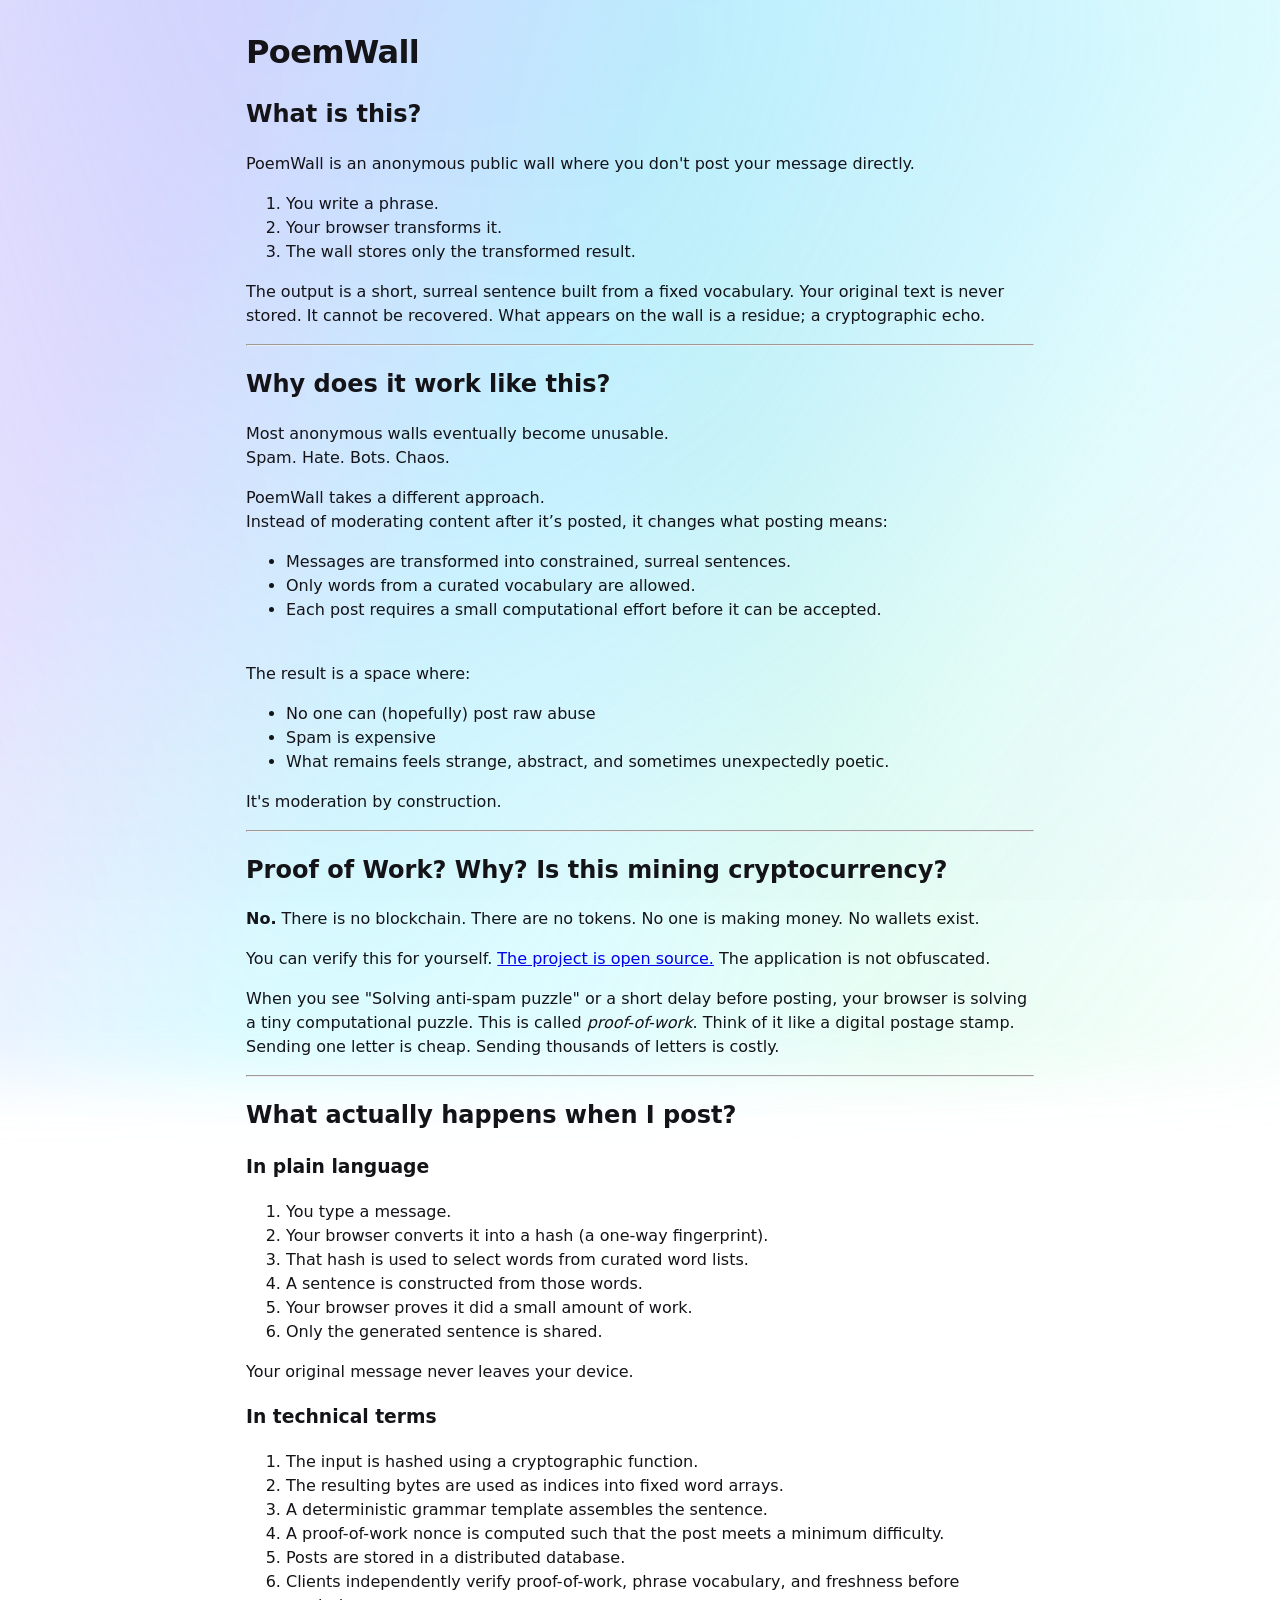
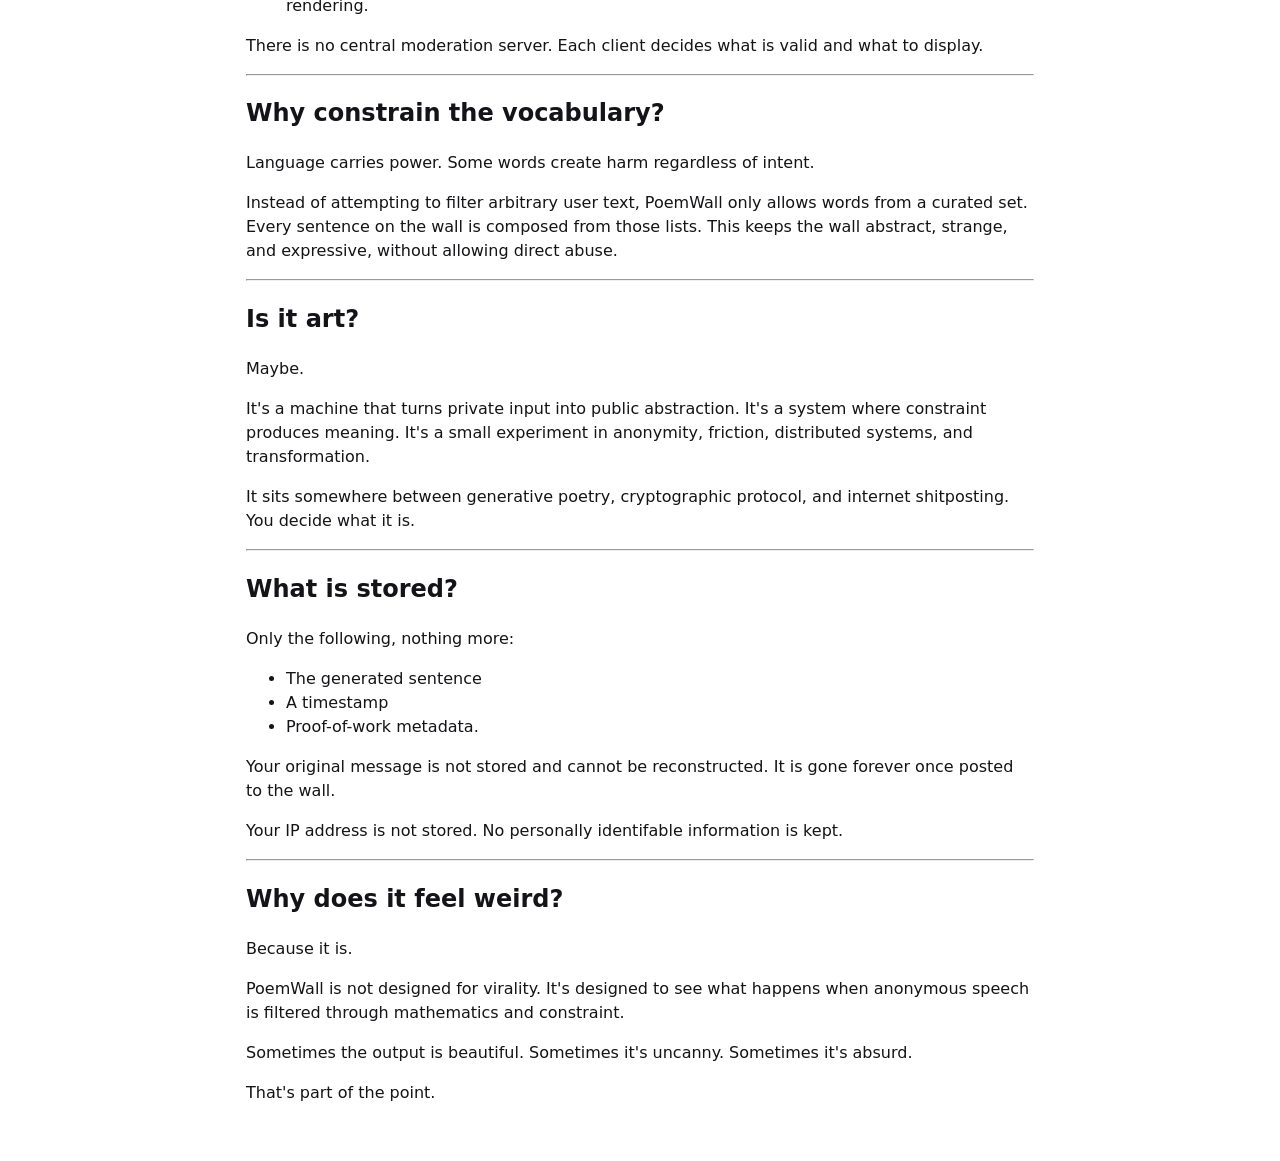
==== about.html @ cb53e7f5 "Add about page Signed-off-by: Elizabeth Kiara Regina Ashford <elizabeth.jennifer.myers@gmail.com>" ====
<!doctype html>
<html lang="en-GB">
<head>
  <meta charset="utf-8" />
  <meta name="viewport" content="width=device-width, initial-scale=1" />
  <title>PoemWall — About</title>
  <link rel="stylesheet" href="./style.css" />

  <meta property="og:title" content="PoemWall" />
  <meta property="og:description" content="Turns a random phrase into poetry and writes it on a public wall" />
  <meta property="og:image" content="https://elizafox.github.io/poemwall/og.png" />
  <meta property="og:url" content="https://elizafox.github.io/poemwall/" />
  <meta property="og:type" content="website" />
  <meta name="twitter:card" content="summary_large_image" />
  <meta name="twitter:title" content="PoemWall" />
  <meta name="twitter:description" content="Turns a random phrase into poetry and writes it on a public wall" />
  <meta name="twitter:image" content="https://elizafox.github.io/poemwall/og.png" />

  <link rel="icon" href="favicon.svg" type="image/svg+xml" />
</head>
<body>
  <main class="wrap">
    <h1>PoemWall</h1>

    <h2>What is this?</h2>
    <p>
      PoemWall is an anonymous public wall where you don't post your message directly.
    </p>
    <p>
      <ol>
        <li>You write a phrase.</li>
        <li>Your browser transforms it.</li>
        <li>The wall stores only the transformed result.</li>
      </ol>
      The output is a short, surreal sentence built from a fixed vocabulary.
      Your original text is never stored. It cannot be recovered. What appears on the wall is a residue; a cryptographic echo.
    </p>

    <hr />

    <h2>Why does it work like this?</h2>
    <p>
      Most anonymous walls eventually become unusable. <br />
      Spam. Hate. Bots. Chaos.
    </p>
    <p>
      PoemWall takes a different approach. <br />

      Instead of moderating content after it’s posted, it changes what posting means:
      <ul>
        <li>Messages are transformed into constrained, surreal sentences.</li>
        <li>Only words from a curated vocabulary are allowed.</li>
        <li>Each post requires a small computational effort before it can be accepted.</li>
      </ul>
        
      <br />

      The result is a space where:
      <ul>
        <li>No one can (hopefully) post raw abuse</li>
        <li>Spam is expensive</li>
        <li>What remains feels strange, abstract, and sometimes unexpectedly poetic.</li>
      </ul>

      It's moderation by construction.
    </p>

    <hr />
    
    <h2>Proof of Work? Why? Is this mining cryptocurrency?</h2>
    <p>
      <strong>No.</strong> There is no blockchain. There are no tokens. No one is making money. No wallets exist.
    </p>
    <p>
      You can verify this for yourself. <a href="https://github.com/Elizafox/poemwall">The project is open source.</a> The application is not obfuscated.
    </p>
    <p>
      When you see "Solving anti-spam puzzle" or a short delay before posting, your browser is solving a tiny computational puzzle.
      This is called <em>proof-of-work</em>.
      Think of it like a digital postage stamp. Sending one letter is cheap. Sending thousands of letters is costly.
    </p>
    
    <hr />
    
    <h2>What actually happens when I post?</h2>
    <h3>In plain language</h3>
    <p>
      <ol>
        <li>You type a message.</li>
        <li>Your browser converts it into a hash (a one-way fingerprint).</li>
        <li>That hash is used to select words from curated word lists.</li>
        <li>A sentence is constructed from those words.</li>
        <li>Your browser proves it did a small amount of work.</li>
        <li>Only the generated sentence is shared.</li>
      </ol>

      Your original message never leaves your device.
    </p>
    <h3>In technical terms</h3>
    <p>
      <ol>
        <li>The input is hashed using a cryptographic function.</li>
        <li>The resulting bytes are used as indices into fixed word arrays.</li>
        <li>A deterministic grammar template assembles the sentence.</li>
        <li>A proof-of-work nonce is computed such that the post meets a minimum difficulty.</li>
        <li>Posts are stored in a distributed database.</li>
        <li>Clients independently verify proof-of-work, phrase vocabulary, and freshness before rendering.</li>
      </ol>

      There is no central moderation server. Each client decides what is valid and what to display.
    </p>

    <hr />

    <h2>Why constrain the vocabulary?</h2>
    <p>
      Language carries power. Some words create harm regardless of intent.
    </p>
    <p>
      Instead of attempting to filter arbitrary user text, PoemWall only allows words from a curated set.
      Every sentence on the wall is composed from those lists. 
      This keeps the wall abstract, strange, and expressive, without allowing direct abuse.
    </p>

    <hr />

    <h2>Is it art?</h2>
    <p>
      Maybe.
    </p>
    <p>
      It's a machine that turns private input into public abstraction. It's a system where constraint produces meaning.
      It's a small experiment in anonymity, friction, distributed systems, and transformation.
    </p>
    <p>
      It sits somewhere between generative poetry, cryptographic protocol, and internet shitposting.

      <br />

      You decide what it is.
    </p>

    <hr />

    <h2>What is stored?</h2>
    <p>
      Only the following, nothing more:
	  <ul>
        <li>The generated sentence</li>
        <li>A timestamp</li>
        <li>Proof-of-work metadata.</li>
      </ul>

      Your original message is not stored and cannot be reconstructed. It is gone forever once posted to the wall.
    </p>
    <p>
      Your IP address is not stored. No personally identifable information is kept.
    </p>

    <hr />

    <h2>Why does it feel weird?</h2>
    <p>
      Because it is.
    </p>
    <p>
      PoemWall is not designed for virality. It's designed to see what happens when anonymous speech is filtered through mathematics and constraint.
    <p>
    <p>
      Sometimes the output is beautiful. Sometimes it's uncanny. Sometimes it's absurd.
    </p>
    <p>
      That's part of the point.
    </p>
  </main>
</body>
</html>
---- style.css ----
:root {
  --bg: #0b0b0b;
  --fg: #eaeaea;
  --muted: rgba(255,255,255,0.72);
  --panel: rgba(255,255,255,0.06);
  --border: rgba(255,255,255,0.16);
  --shadow: 0 10px 30px rgba(0,0,0,0.45);

  --accent: #9b7bff; /* tasteful purple */
  --accent2: #66e3ff;

  --btn-bg: rgba(255,255,255,0.10);
  --btn-hover: rgba(255,255,255,0.16);
  --btn-border: rgba(255,255,255,0.18);

  --radius: 16px;
  --pad: 18px;
  --font: ui-sans-serif, system-ui, -apple-system, "Helvetica Neue", Helvetica, Arial, "Apple Color Emoji", "Segoe UI Emoji";
}

@media (prefers-color-scheme: light) {
  :root {
    --bg: #f7f7fb;
    --fg: #141418;
    --muted: rgba(0,0,0,0.70);
    --panel: rgba(0,0,0,0.04);
    --border: rgba(0,0,0,0.12);
    --shadow: 0 10px 30px rgba(0,0,0,0.10);

    --btn-bg: rgba(0,0,0,0.06);
    --btn-hover: rgba(0,0,0,0.10);
    --btn-border: rgba(0,0,0,0.12);
  }
}

* { box-sizing: border-box; }
html, body {
  min-height: 100%;
  background: transparent;
}

@keyframes auroraDriftA {
  0%   { transform: translate3d(-1%, 0%, 0) rotate(-0.3deg); }
  50%  { transform: translate3d(1%, 0.5%, 0) rotate(0.3deg); }
  100% { transform: translate3d(-1%, 0%, 0) rotate(-0.3deg); }
}

@keyframes auroraDriftB {
  0%   { filter: blur(28px) saturate(130%) hue-rotate(0deg); }
  50%  { filter: blur(32px) saturate(140%) hue-rotate(4deg); }
  100% { filter: blur(28px) saturate(130%) hue-rotate(0deg); }
}

body {
  margin: 0;
  color: var(--fg);
  position: relative;
  isolation: isolate;
  font-family: var(--font);
  line-height: 1.5;
  overflow-x: hidden;
}

body::before {
  content: "";
  position: fixed;
  inset: -20%;
  pointer-events: none;
  z-index: 0;

  background:
    linear-gradient(115deg,
      transparent 0%,
      rgba(155,123,255,0.14) 25%,
      rgba(102,227,255,0.14) 45%,
      transparent 70%
    ),
    linear-gradient(75deg,
      transparent 10%,
      rgba(102,227,255,0.10) 35%,
      rgba(61,220,151,0.10) 55%,
      transparent 80%
    ),
    radial-gradient(circle at 20% 10%,
      rgba(155,123,255,0.22) 0%,
      transparent 60%
    ),
    radial-gradient(circle at 80% 20%,
      rgba(102,227,255,0.18) 0%,
      transparent 55%
    );

  animation:
    auroraDriftA 32s ease-in-out infinite,
    auroraDriftB 46s ease-in-out infinite;
  filter: blur(30px) saturate(140%);
  opacity: 1;
  transform: translateZ(0);
}

body::after {
  content: "";
  position: fixed;
  inset: 0;
  pointer-events: none;
  z-index: 0; /* aurora is 0, content is 1, so grain should be 0 too */
  opacity: 0.08;
  mix-blend-mode: soft-light;
  transform: translateZ(0);
  background-image: url("data:image/svg+xml,%3Csvg xmlns='http://www.w3.org/2000/svg' width='160' height='160'%3E%3Cfilter id='n'%3E%3CfeTurbulence type='fractalNoise' baseFrequency='.9' numOctaves='3' stitchTiles='stitch'/%3E%3C/filter%3E%3Crect width='160' height='160' filter='url(%23n)' opacity='.7'/%3E%3C/svg%3E");
  background-repeat: repeat;
}

@media (prefers-reduced-motion: reduce) {
  body::before {
    animation: none;
  }
}

.wrap {
  max-width: 820px;
  margin: 0 auto;
  padding: 28px 16px 40px;
  position: relative;
  z-index: 1;
}

.header {
  margin-bottom: 16px;
}

h1 {
  margin: 0;
  font-size: 2rem;
  letter-spacing: -0.02em;
}

.subtitle {
  margin: 6px 0 0;
  color: var(--muted);
}

.card {
  background: var(--panel);
  border: 1px solid var(--border);
  border-radius: var(--radius);
  padding: var(--pad);
  box-shadow: var(--shadow);
  margin-top: 14px;
  backdrop-filter: blur(10px);
}

.card h2 {
  margin: 0 0 12px;
  font-size: 1.1rem;
  letter-spacing: -0.01em;
}

.form { margin: 0; }

.label {
  display: block;
  font-weight: 600;
  margin-bottom: 10px;
}

.hint {
  display: block;
  font-weight: 400;
  color: var(--muted);
  font-size: 0.92rem;
  margin-top: 4px;
}

.textarea {
  width: 100%;
  resize: vertical;
  min-height: 110px;
  border-radius: 14px;
  border: 1px solid var(--border);
  background: rgba(0,0,0,0.12);
  color: var(--fg);
  padding: 12px 12px;
  font: inherit;
  outline: none;
}

@media (prefers-color-scheme: light) {
  .textarea { background: rgba(255,255,255,0.7); }
}

.textarea:focus {
  border-color: rgba(155,123,255,0.55);
  box-shadow: 0 0 0 4px rgba(155,123,255,0.18);
}

.row {
  margin-top: 12px;
  display: flex;
  gap: 10px;
  align-items: center;
  justify-content: space-between;
  flex-wrap: wrap;
}

.counter {
  color: var(--muted);
  font-variant-numeric: tabular-nums;
}

.btn {
  appearance: none;
  border: 1px solid var(--btn-border);
  background: linear-gradient(180deg, var(--btn-bg), rgba(0,0,0,0.02));
  color: var(--fg);
  border-radius: 999px;
  padding: 10px 14px;
  font: inherit;
  font-weight: 650;
  cursor: pointer;
  transition: transform 120ms ease, background 120ms ease, border-color 120ms ease;
  user-select: none;
}

.btn:hover {
  background: linear-gradient(180deg, var(--btn-hover), rgba(0,0,0,0.02));
  transform: translateY(-1px);
  border-color: rgba(155,123,255,0.35);
}

.btn:active {
  transform: translateY(0);
}

.btn:disabled {
  opacity: 0.55;
  cursor: not-allowed;
  transform: none;
}

.btn-secondary {
  font-weight: 600;
  border-color: rgba(102,227,255,0.30);
}

.fineprint {
  margin: 12px 0 0;
  color: var(--muted);
  font-size: 0.92rem;
}

.result {
  margin-top: 14px;
}

.result-text {
  margin: 0;
  padding: 12px 12px;
  border-radius: 14px;
  border: 1px dashed var(--border);
  background: rgba(0,0,0,0.10);
  min-height: 54px;
}

.details summary {
  cursor: pointer;
  color: var(--muted);
  margin-top: 10px;
}

.feed {
  display: grid;
  gap: 10px;
}

.post {
  border: 1px solid var(--border);
  background: rgba(0,0,0,0.08);
  border-radius: 14px;
  padding: 12px 12px;
}

.post .meta {
  color: var(--muted);
  font-size: 0.9rem;
  margin-bottom: 6px;
  display: flex;
  gap: 10px;
  flex-wrap: wrap;
}

.post .poem {
  margin: 0;
  white-space: pre-wrap;
}

@media (prefers-color-scheme: light) {
  .result-text { background: rgba(255,255,255,0.65); }
}

.status {
  color: var(--muted);
  min-height: 1.2em;
}

.footer {
  margin-top: 16px;
  color: var(--muted);
  font-size: 0.9rem;
}
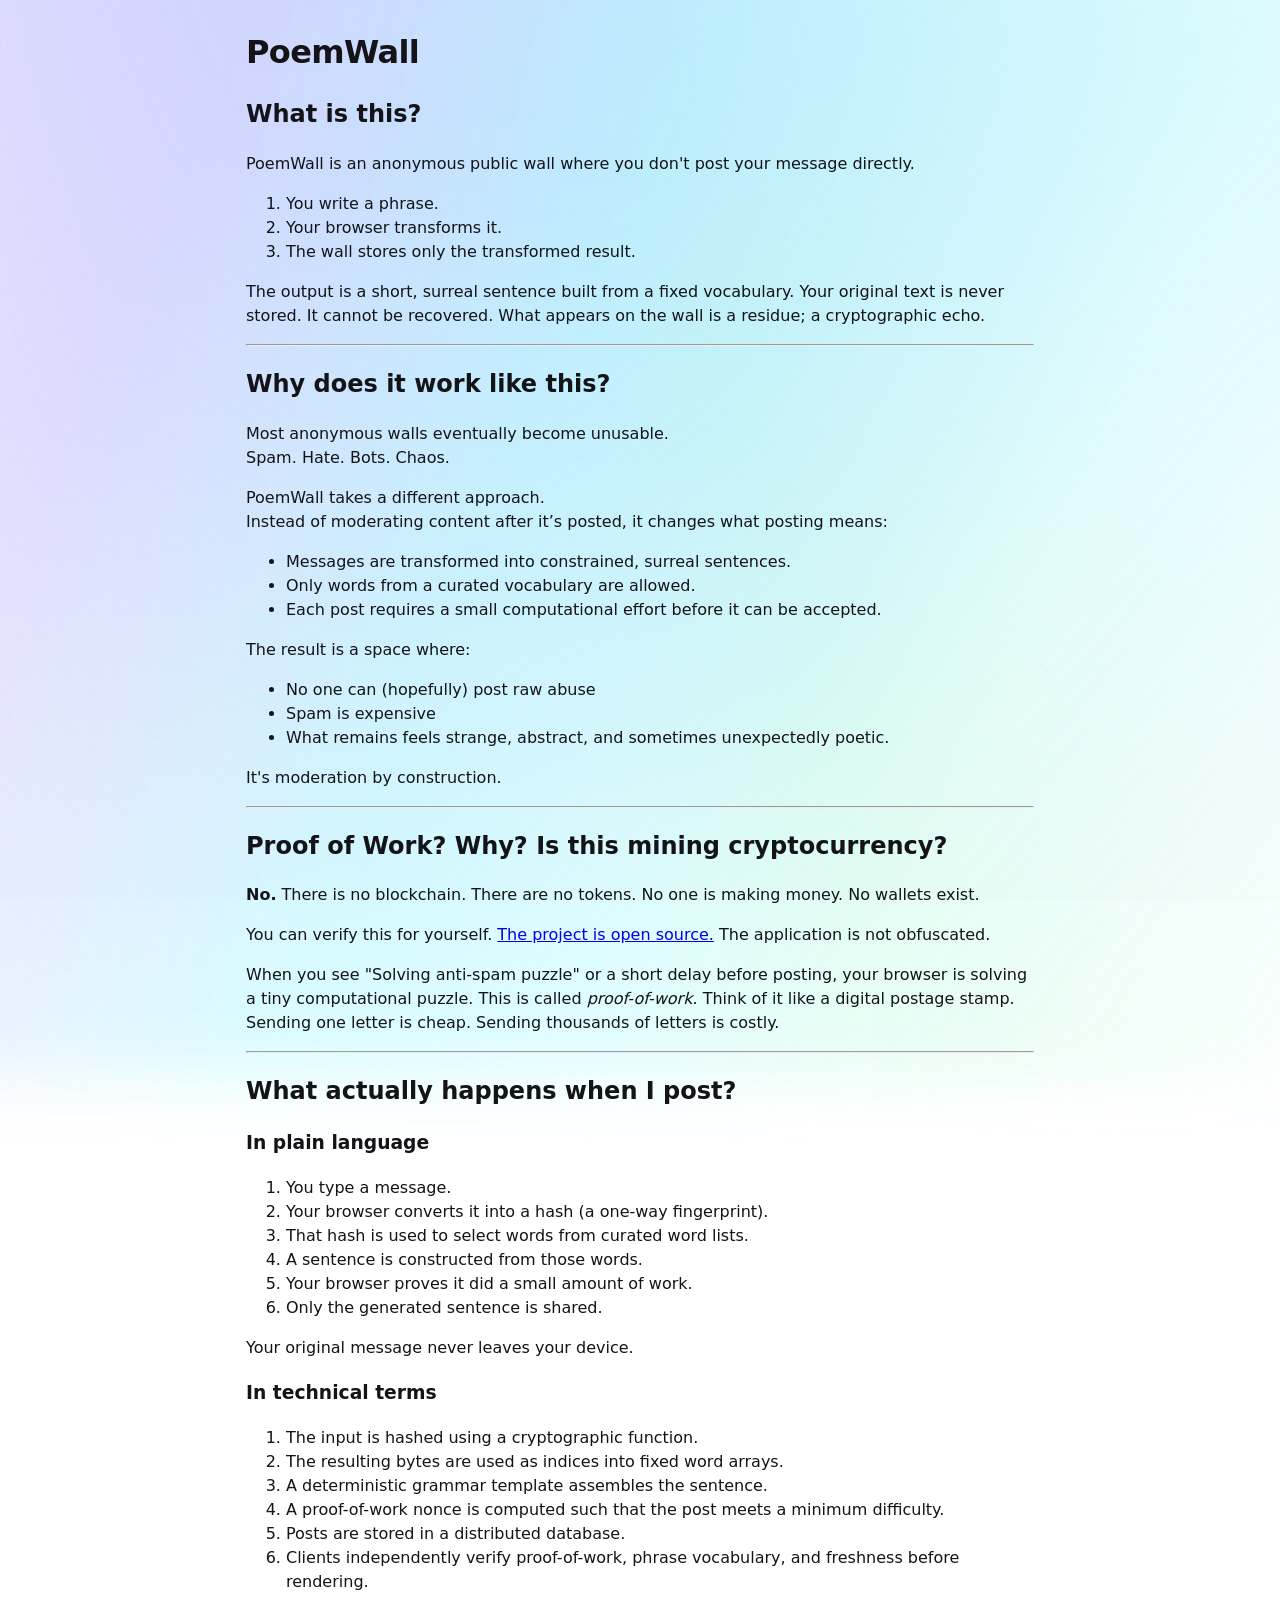
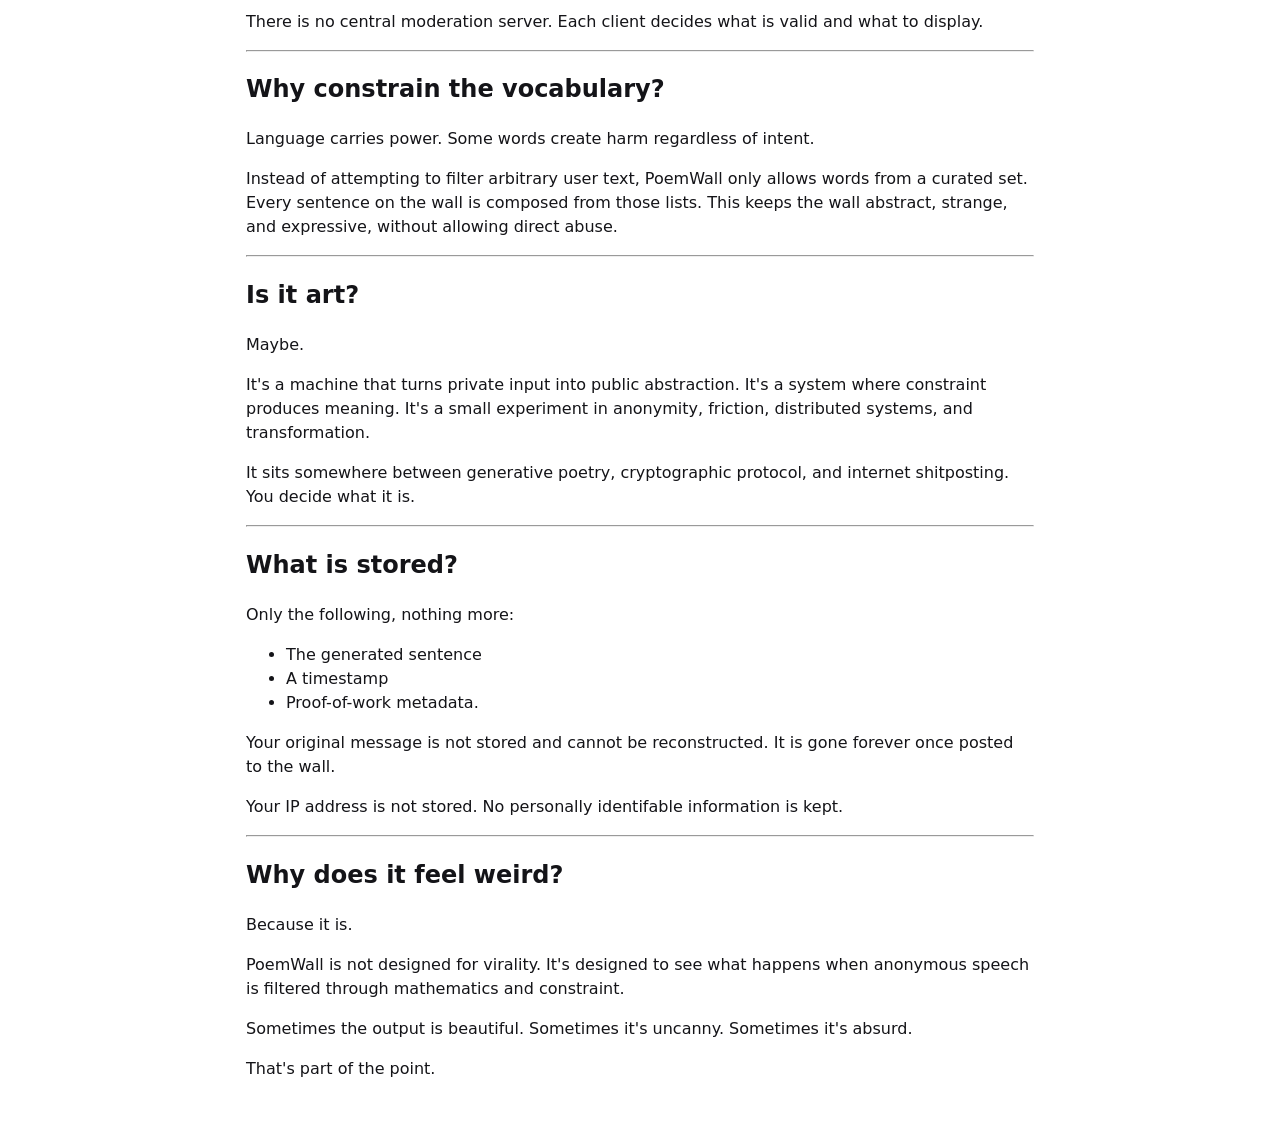
==== commit cfc752ea: "Minor formatting cleanup Signed-off-by: Elizabeth Kiara Regina Ashford <elizabeth.jennifer.myers@gma" ====
--- a/about.html
+++ b/about.html
@@ -53,8 +53,6 @@
         <li>Each post requires a small computational effort before it can be accepted.</li>
       </ul>
         
-      <br />
-
       The result is a space where:
       <ul>
         <li>No one can (hopefully) post raw abuse</li>
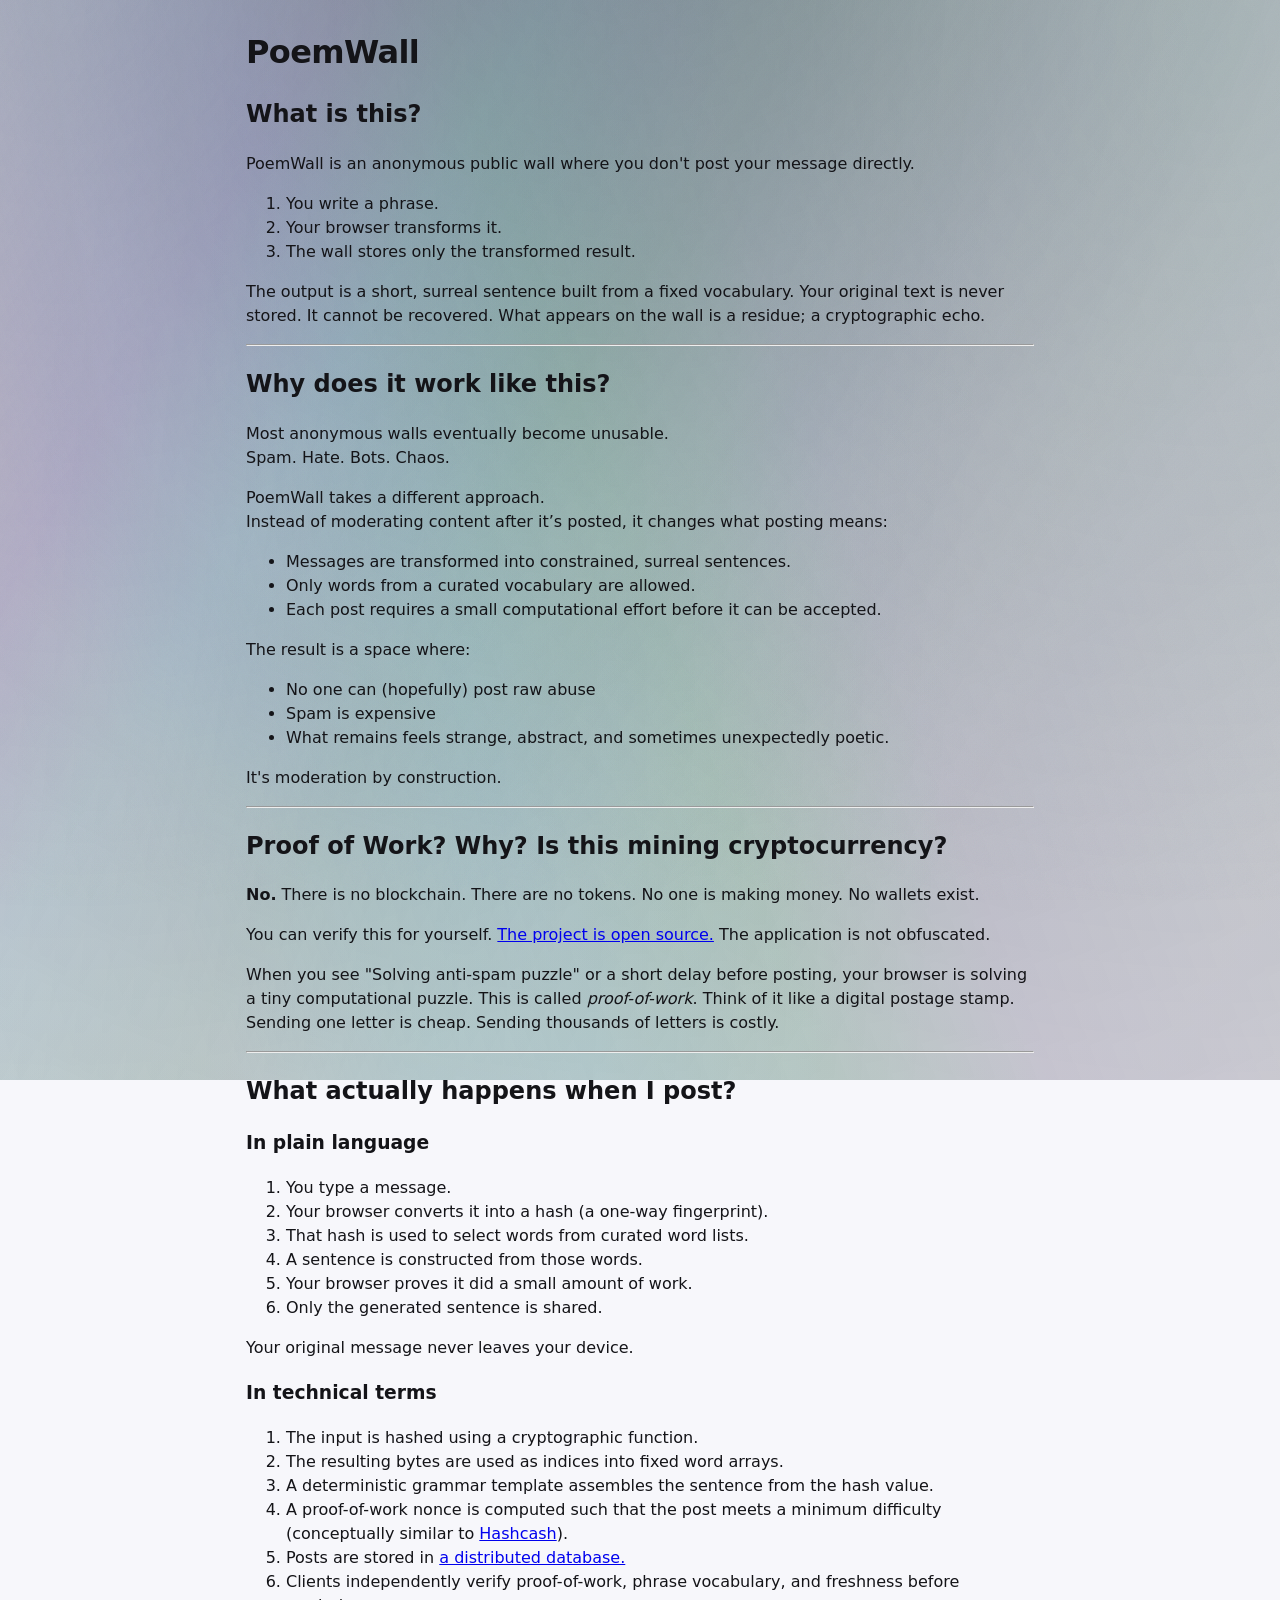
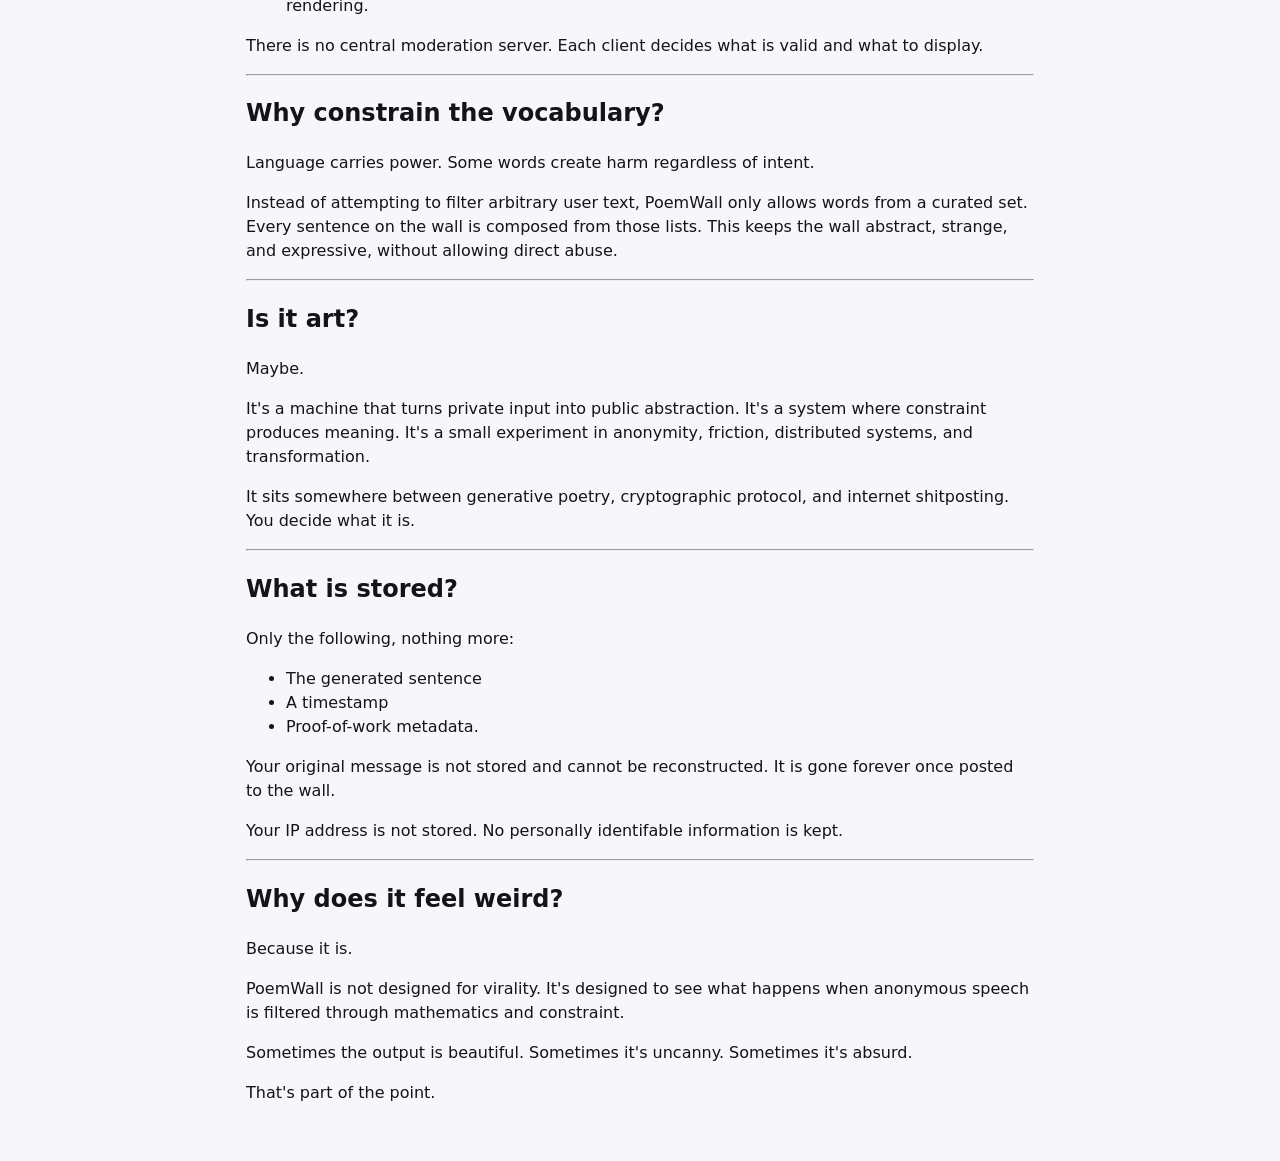
==== commit c5174a22: "Improve wording on about page Signed-off-by: Elizabeth Kiara Regina Ashford <elizabeth.jennifer.myer" ====
--- a/about.html
+++ b/about.html
@@ -99,9 +99,9 @@
       <ol>
         <li>The input is hashed using a cryptographic function.</li>
         <li>The resulting bytes are used as indices into fixed word arrays.</li>
-        <li>A deterministic grammar template assembles the sentence.</li>
-        <li>A proof-of-work nonce is computed such that the post meets a minimum difficulty.</li>
-        <li>Posts are stored in a distributed database.</li>
+        <li>A deterministic grammar template assembles the sentence from the hash value.</li>
+        <li>A proof-of-work nonce is computed such that the post meets a minimum difficulty (conceptually similar to <a href="https://en.wikipedia.org/wiki/Hashcash">Hashcash</a>).</li>
+        <li>Posts are stored in <a href="https://gun.eco/">a distributed database.</a></li>
         <li>Clients independently verify proof-of-work, phrase vocabulary, and freshness before rendering.</li>
       </ol>
 
--- a/style.css
+++ b/style.css
@@ -1,5 +1,5 @@
 :root {
-  --bg: #0b0b0b;
+  --bg: #07080c;
   --fg: #eaeaea;
   --muted: rgba(255,255,255,0.72);
   --panel: rgba(255,255,255,0.06);
@@ -34,9 +34,14 @@
 }
 
 * { box-sizing: border-box; }
-html, body {
+html {
   min-height: 100%;
-  background: transparent;
+  background: var(--bg); 
+}
+
+body {
+  min-height: 100%;
+  background: transparent; 
 }
 
 @keyframes auroraDriftA {
@@ -46,9 +51,9 @@
 }
 
 @keyframes auroraDriftB {
-  0%   { filter: blur(28px) saturate(130%) hue-rotate(0deg); }
-  50%  { filter: blur(32px) saturate(140%) hue-rotate(4deg); }
-  100% { filter: blur(28px) saturate(130%) hue-rotate(0deg); }
+  0%   { filter: blur(30px) saturate(145%) hue-rotate(0deg); }
+  50%  { filter: blur(34px) saturate(165%) hue-rotate(2deg); }
+  100% { filter: blur(30px) saturate(145%) hue-rotate(0deg); }
 }
 
 body {
@@ -69,33 +74,56 @@
   z-index: 0;
 
   background:
-    linear-gradient(115deg,
-      transparent 0%,
-      rgba(155,123,255,0.14) 25%,
-      rgba(102,227,255,0.14) 45%,
-      transparent 70%
-    ),
-    linear-gradient(75deg,
-      transparent 10%,
-      rgba(102,227,255,0.10) 35%,
-      rgba(61,220,151,0.10) 55%,
-      transparent 80%
-    ),
-    radial-gradient(circle at 20% 10%,
-      rgba(155,123,255,0.22) 0%,
-      transparent 60%
-    ),
-    radial-gradient(circle at 80% 20%,
-      rgba(102,227,255,0.18) 0%,
-      transparent 55%
-    );
+   radial-gradient(circle at 50% 0%,
+    rgba(0,0,0,0.42) 0%,
+    rgba(0,0,0,0.26) 45%,
+    rgba(0,0,0,0.16) 100%
+  ),
+  /* aurora ribbon 1: purple -> cyan -> green */
+  linear-gradient(120deg,
+    transparent 0%,
+    rgba(155,123,255,0.02) 15%,
+    rgba(155,123,255,0.10) 22%,
+    rgba(155,123,255,0.16) 28%,
+    rgba(102,227,255,0.14) 36%,
+    rgba(61,220,151,0.10) 46%,
+    rgba(61,220,151,0.04) 58%,
+    transparent 72%
+  ),
+  /* aurora ribbon 2: cyan -> green with a faint purple tail */
+  linear-gradient(70deg,
+    transparent 8%,
+    rgba(102,227,255,0.02) 22%,
+    rgba(102,227,255,0.10) 30%,
+    rgba(102,227,255,0.15) 38%,
+    rgba(61,220,151,0.12) 48%,
+    rgba(155,123,255,0.08) 58%,
+    rgba(155,123,255,0.03) 70%,
+    transparent 82%
+  ),
+  /* very faint third ribbon for depth */
+  linear-gradient(95deg,
+    transparent 18%,
+    rgba(155,123,255,0.04) 32%,
+    rgba(102,227,255,0.06) 42%,
+    rgba(61,220,151,0.04) 54%,
+    transparent 68%
+  ),
+  /* soft corner glows */
+  radial-gradient(circle at 18% 12%,
+    rgba(155,123,255,0.14) 0%,
+    transparent 62%
+  ),
+  radial-gradient(circle at 82% 18%,
+    rgba(102,227,255,0.12) 0%,
+    transparent 60%
+  );
+  opacity: 0.95;
+  filter: none;
 
   animation:
-    auroraDriftA 32s ease-in-out infinite,
-    auroraDriftB 46s ease-in-out infinite;
-  filter: blur(30px) saturate(140%);
-  opacity: 1;
-  transform: translateZ(0);
+    auroraDriftA 36s ease-in-out infinite,
+    auroraDriftB 52s ease-in-out infinite;
 }
 
 body::after {
@@ -103,10 +131,11 @@
   position: fixed;
   inset: 0;
   pointer-events: none;
-  z-index: 0; /* aurora is 0, content is 1, so grain should be 0 too */
+  z-index: 0;
   opacity: 0.08;
   mix-blend-mode: soft-light;
   transform: translateZ(0);
+
   background-image: url("data:image/svg+xml,%3Csvg xmlns='http://www.w3.org/2000/svg' width='160' height='160'%3E%3Cfilter id='n'%3E%3CfeTurbulence type='fractalNoise' baseFrequency='.9' numOctaves='3' stitchTiles='stitch'/%3E%3C/filter%3E%3Crect width='160' height='160' filter='url(%23n)' opacity='.7'/%3E%3C/svg%3E");
   background-repeat: repeat;
 }
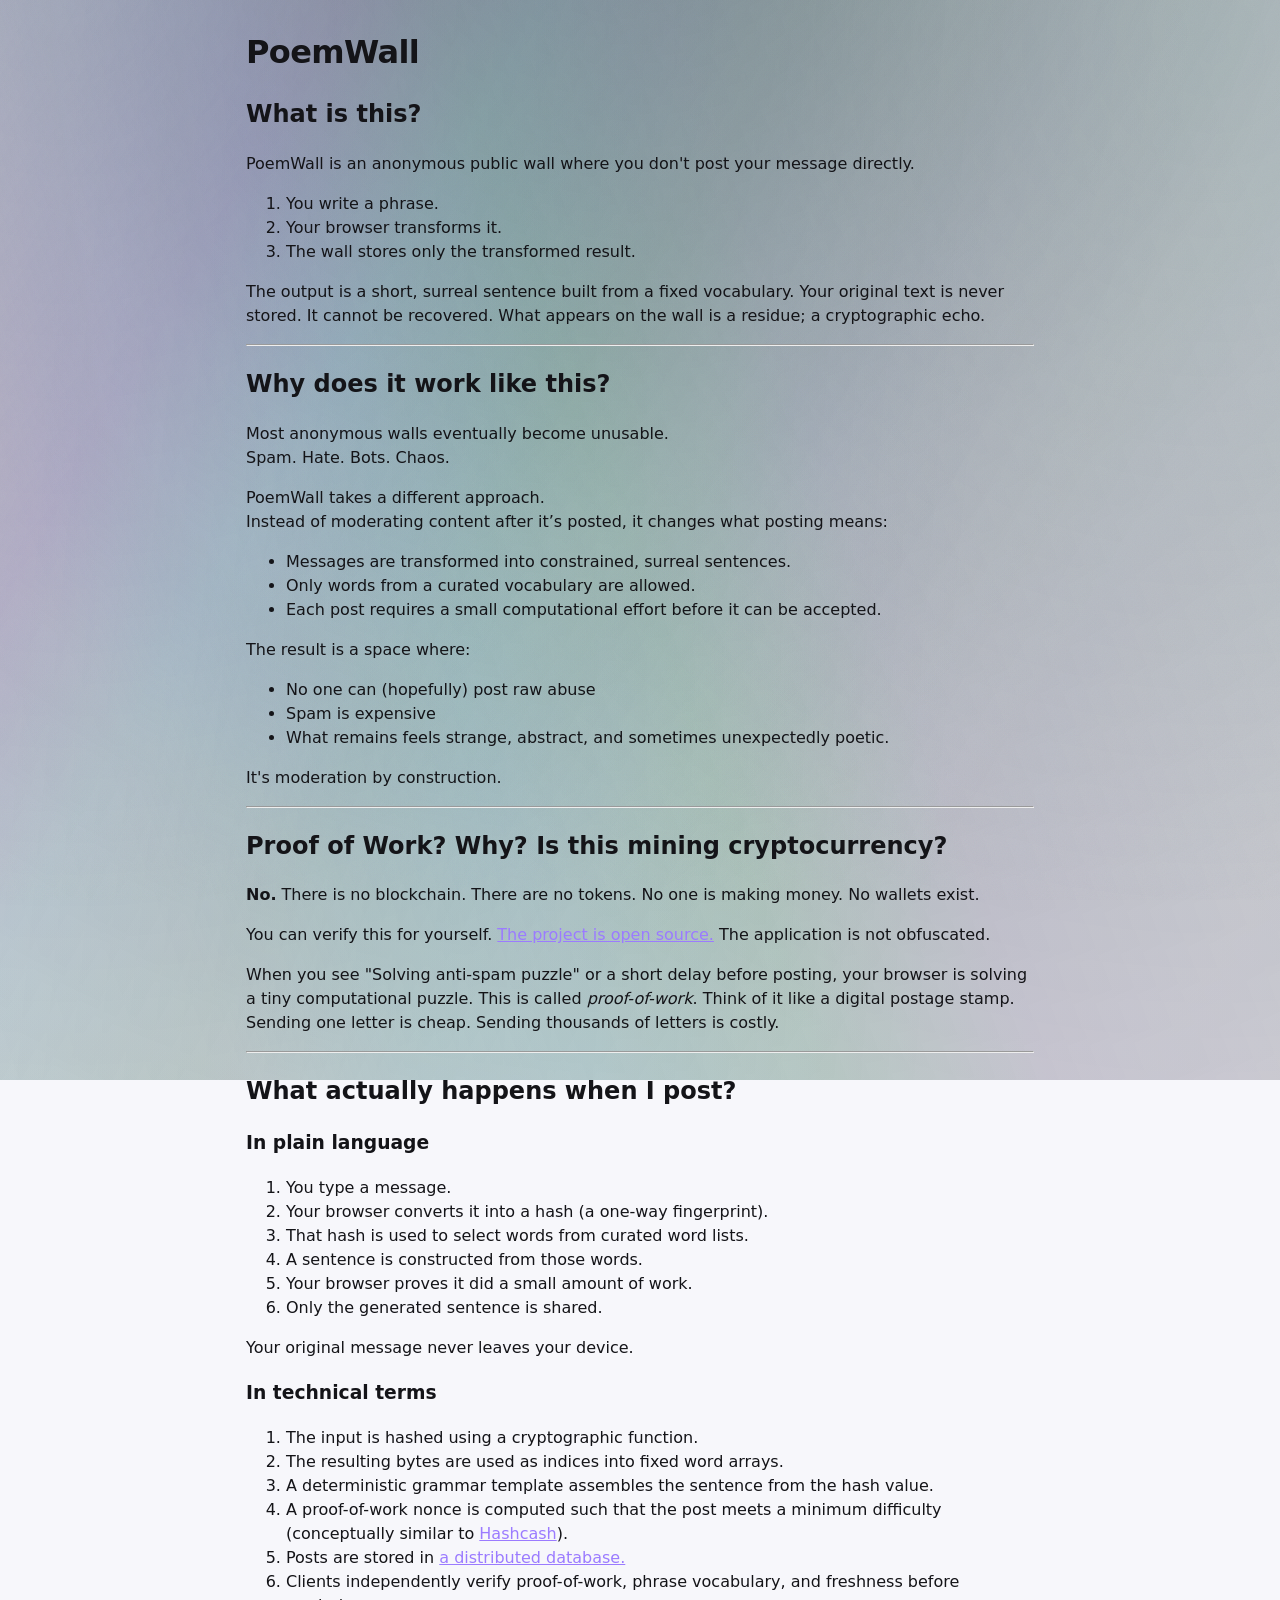
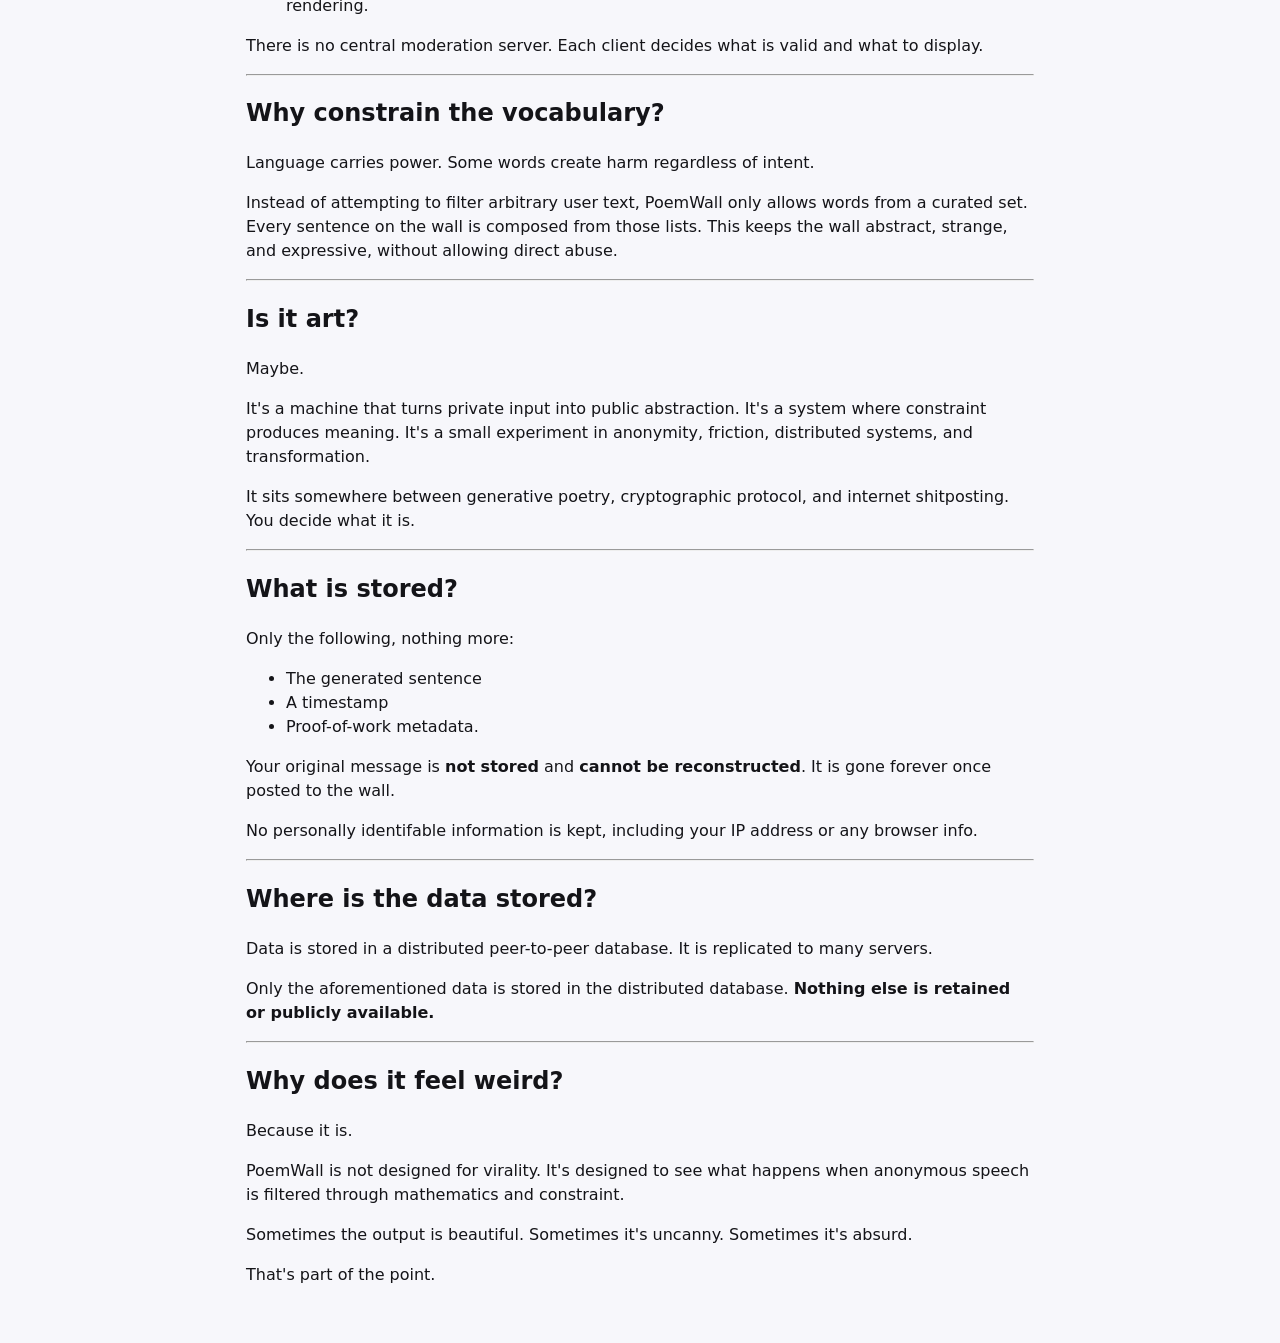
==== commit ffdaa0db: "Data clarifications Signed-off-by: Elizabeth Kiara Regina Ashford <elizabeth.jennifer.myers@gmail.co" ====
--- a/about.html
+++ b/about.html
@@ -22,154 +22,186 @@
   <main class="wrap">
     <h1>PoemWall</h1>
 
-    <h2>What is this?</h2>
-    <p>
-      PoemWall is an anonymous public wall where you don't post your message directly.
-    </p>
-    <p>
-      <ol>
-        <li>You write a phrase.</li>
-        <li>Your browser transforms it.</li>
-        <li>The wall stores only the transformed result.</li>
-      </ol>
-      The output is a short, surreal sentence built from a fixed vocabulary.
-      Your original text is never stored. It cannot be recovered. What appears on the wall is a residue; a cryptographic echo.
-    </p>
-
-    <hr />
-
-    <h2>Why does it work like this?</h2>
-    <p>
-      Most anonymous walls eventually become unusable. <br />
-      Spam. Hate. Bots. Chaos.
-    </p>
-    <p>
-      PoemWall takes a different approach. <br />
-
-      Instead of moderating content after it’s posted, it changes what posting means:
-      <ul>
-        <li>Messages are transformed into constrained, surreal sentences.</li>
-        <li>Only words from a curated vocabulary are allowed.</li>
-        <li>Each post requires a small computational effort before it can be accepted.</li>
-      </ul>
-        
-      The result is a space where:
-      <ul>
-        <li>No one can (hopefully) post raw abuse</li>
-        <li>Spam is expensive</li>
-        <li>What remains feels strange, abstract, and sometimes unexpectedly poetic.</li>
-      </ul>
-
-      It's moderation by construction.
-    </p>
-
-    <hr />
-    
-    <h2>Proof of Work? Why? Is this mining cryptocurrency?</h2>
-    <p>
-      <strong>No.</strong> There is no blockchain. There are no tokens. No one is making money. No wallets exist.
-    </p>
-    <p>
-      You can verify this for yourself. <a href="https://github.com/Elizafox/poemwall">The project is open source.</a> The application is not obfuscated.
-    </p>
-    <p>
-      When you see "Solving anti-spam puzzle" or a short delay before posting, your browser is solving a tiny computational puzzle.
-      This is called <em>proof-of-work</em>.
-      Think of it like a digital postage stamp. Sending one letter is cheap. Sending thousands of letters is costly.
-    </p>
-    
-    <hr />
-    
-    <h2>What actually happens when I post?</h2>
-    <h3>In plain language</h3>
-    <p>
-      <ol>
-        <li>You type a message.</li>
-        <li>Your browser converts it into a hash (a one-way fingerprint).</li>
-        <li>That hash is used to select words from curated word lists.</li>
-        <li>A sentence is constructed from those words.</li>
-        <li>Your browser proves it did a small amount of work.</li>
-        <li>Only the generated sentence is shared.</li>
-      </ol>
-
-      Your original message never leaves your device.
-    </p>
-    <h3>In technical terms</h3>
-    <p>
-      <ol>
-        <li>The input is hashed using a cryptographic function.</li>
-        <li>The resulting bytes are used as indices into fixed word arrays.</li>
-        <li>A deterministic grammar template assembles the sentence from the hash value.</li>
-        <li>A proof-of-work nonce is computed such that the post meets a minimum difficulty (conceptually similar to <a href="https://en.wikipedia.org/wiki/Hashcash">Hashcash</a>).</li>
-        <li>Posts are stored in <a href="https://gun.eco/">a distributed database.</a></li>
-        <li>Clients independently verify proof-of-work, phrase vocabulary, and freshness before rendering.</li>
-      </ol>
-
-      There is no central moderation server. Each client decides what is valid and what to display.
-    </p>
-
-    <hr />
-
-    <h2>Why constrain the vocabulary?</h2>
-    <p>
-      Language carries power. Some words create harm regardless of intent.
-    </p>
-    <p>
-      Instead of attempting to filter arbitrary user text, PoemWall only allows words from a curated set.
-      Every sentence on the wall is composed from those lists. 
-      This keeps the wall abstract, strange, and expressive, without allowing direct abuse.
-    </p>
-
-    <hr />
-
-    <h2>Is it art?</h2>
-    <p>
-      Maybe.
-    </p>
-    <p>
-      It's a machine that turns private input into public abstraction. It's a system where constraint produces meaning.
-      It's a small experiment in anonymity, friction, distributed systems, and transformation.
-    </p>
-    <p>
-      It sits somewhere between generative poetry, cryptographic protocol, and internet shitposting.
-
-      <br />
-
-      You decide what it is.
-    </p>
-
-    <hr />
-
-    <h2>What is stored?</h2>
-    <p>
-      Only the following, nothing more:
-	  <ul>
-        <li>The generated sentence</li>
-        <li>A timestamp</li>
-        <li>Proof-of-work metadata.</li>
-      </ul>
-
-      Your original message is not stored and cannot be reconstructed. It is gone forever once posted to the wall.
-    </p>
-    <p>
-      Your IP address is not stored. No personally identifable information is kept.
-    </p>
-
-    <hr />
-
-    <h2>Why does it feel weird?</h2>
-    <p>
-      Because it is.
-    </p>
-    <p>
-      PoemWall is not designed for virality. It's designed to see what happens when anonymous speech is filtered through mathematics and constraint.
-    <p>
-    <p>
-      Sometimes the output is beautiful. Sometimes it's uncanny. Sometimes it's absurd.
-    </p>
-    <p>
-      That's part of the point.
-    </p>
+    <section aria-labelledby="what-is-this">
+      <h2>What is this?</h2>
+      <p>
+        PoemWall is an anonymous public wall where you don't post your message directly.
+      </p>
+      <p>
+        <ol>
+          <li>You write a phrase.</li>
+          <li>Your browser transforms it.</li>
+          <li>The wall stores only the transformed result.</li>
+        </ol>
+        The output is a short, surreal sentence built from a fixed vocabulary.
+        Your original text is never stored. It cannot be recovered. What appears on the wall is a residue; a cryptographic echo.
+      </p>
+    </section>
+
+    <hr />
+
+    <section aria-labelledby="why-does-it-work-like-this">
+      <h2>Why does it work like this?</h2>
+      <p>
+        Most anonymous walls eventually become unusable. <br />
+        Spam. Hate. Bots. Chaos.
+      </p>
+      <p>
+        PoemWall takes a different approach. <br />
+
+        Instead of moderating content after it’s posted, it changes what posting means:
+        <ul>
+          <li>Messages are transformed into constrained, surreal sentences.</li>
+          <li>Only words from a curated vocabulary are allowed.</li>
+          <li>Each post requires a small computational effort before it can be accepted.</li>
+        </ul>
+
+        The result is a space where:
+        <ul>
+          <li>No one can (hopefully) post raw abuse</li>
+          <li>Spam is expensive</li>
+          <li>What remains feels strange, abstract, and sometimes unexpectedly poetic.</li>
+        </ul>
+
+        It's moderation by construction.
+      </p>
+    </section>
+
+    <hr />
+
+    <section aria-labelledby="proof-of-work">
+      <h2>Proof of Work? Why? Is this mining cryptocurrency?</h2>
+      <p>
+        <strong>No.</strong> There is no blockchain. There are no tokens. No one is making money. No wallets exist.
+      </p>
+      <p>
+        You can verify this for yourself. <a href="https://github.com/Elizafox/poemwall">The project is open source.</a> The application is not obfuscated.
+      </p>
+      <p>
+        When you see "Solving anti-spam puzzle" or a short delay before posting, your browser is solving a tiny computational puzzle.
+        This is called <em>proof-of-work</em>.
+        Think of it like a digital postage stamp. Sending one letter is cheap. Sending thousands of letters is costly.
+      </p>
+    </section>
+
+    <hr />
+
+    <section aria-labelledby="what-actually-happens">
+      <h2>What actually happens when I post?</h2>
+      <article aria-labelledby="in-plain-terms">
+        <h3>In plain language</h3>
+        <p>
+          <ol>
+            <li>You type a message.</li>
+            <li>Your browser converts it into a hash (a one-way fingerprint).</li>
+            <li>That hash is used to select words from curated word lists.</li>
+            <li>A sentence is constructed from those words.</li>
+            <li>Your browser proves it did a small amount of work.</li>
+            <li>Only the generated sentence is shared.</li>
+          </ol>
+
+          Your original message never leaves your device.
+        </p>
+      </article>
+      <article aria-labelledby="in-technical-terms">
+        <h3>In technical terms</h3>
+        <p>
+          <ol>
+            <li>The input is hashed using a cryptographic function.</li>
+            <li>The resulting bytes are used as indices into fixed word arrays.</li>
+            <li>A deterministic grammar template assembles the sentence from the hash value.</li>
+            <li>A proof-of-work nonce is computed such that the post meets a minimum difficulty (conceptually similar to <a href="https://en.wikipedia.org/wiki/Hashcash">Hashcash</a>).</li>
+            <li>Posts are stored in <a href="https://gun.eco/">a distributed database.</a></li>
+            <li>Clients independently verify proof-of-work, phrase vocabulary, and freshness before rendering.</li>
+          </ol>
+
+          There is no central moderation server. Each client decides what is valid and what to display.
+        </p>
+      </article>
+    </section>
+
+    <hr />
+
+    <section aria-labelledby="why-constrain-the-vocabulary">
+      <h2>Why constrain the vocabulary?</h2>
+      <p>
+        Language carries power. Some words create harm regardless of intent.
+      </p>
+      <p>
+        Instead of attempting to filter arbitrary user text, PoemWall only allows words from a curated set.
+        Every sentence on the wall is composed from those lists.
+        This keeps the wall abstract, strange, and expressive, without allowing direct abuse.
+      </p>
+    </section>
+
+    <hr />
+
+    <section aria-labelledby="is-it-art">
+      <h2>Is it art?</h2>
+      <p>
+        Maybe.
+      </p>
+      <p>
+        It's a machine that turns private input into public abstraction. It's a system where constraint produces meaning.
+        It's a small experiment in anonymity, friction, distributed systems, and transformation.
+      </p>
+      <p>
+        It sits somewhere between generative poetry, cryptographic protocol, and internet shitposting.
+
+        <br />
+
+        You decide what it is.
+      </p>
+    </section>
+
+    <hr />
+
+    <section aria-labelledby="what-is-stored">
+      <h2>What is stored?</h2>
+      <p>
+        Only the following, nothing more:
+	    <ul>
+          <li>The generated sentence</li>
+          <li>A timestamp</li>
+          <li>Proof-of-work metadata.</li>
+        </ul>
+
+        Your original message is <strong>not stored</strong> and <strong>cannot be reconstructed</strong>. It is gone forever once posted to the wall.
+      </p>
+      <p>
+        No personally identifable information is kept, including your IP address or any browser info.
+      </p>
+    </section>
+
+    <hr />
+
+    <section aria-labelledby="where-is-the-data-stored">
+      <h2>Where is the data stored?</h2>
+      <p>
+         Data is stored in a distributed peer-to-peer database. It is replicated to many servers.
+      </p>
+      <p>
+        Only the aforementioned data is stored in the distributed database. <strong>Nothing else is retained or publicly available.</strong>
+      </p>
+    </section>
+
+    <hr />
+
+    <section aria-labelledby="why-does-it-feel-weird">
+      <h2>Why does it feel weird?</h2>
+      <p>
+        Because it is.
+      </p>
+      <p>
+        PoemWall is not designed for virality. It's designed to see what happens when anonymous speech is filtered through mathematics and constraint.
+      <p>
+      <p>
+        Sometimes the output is beautiful. Sometimes it's uncanny. Sometimes it's absurd.
+      </p>
+      <p>
+        That's part of the point.
+      </p>
+    </section>
   </main>
 </body>
 </html>
--- a/style.css
+++ b/style.css
@@ -327,6 +327,14 @@
   .result-text { background: rgba(255,255,255,0.65); }
 }
 
+a {
+  color: var(--accent);
+}
+
+a:visited {
+  color: var(--accent2);
+}
+
 .status {
   color: var(--muted);
   min-height: 1.2em;
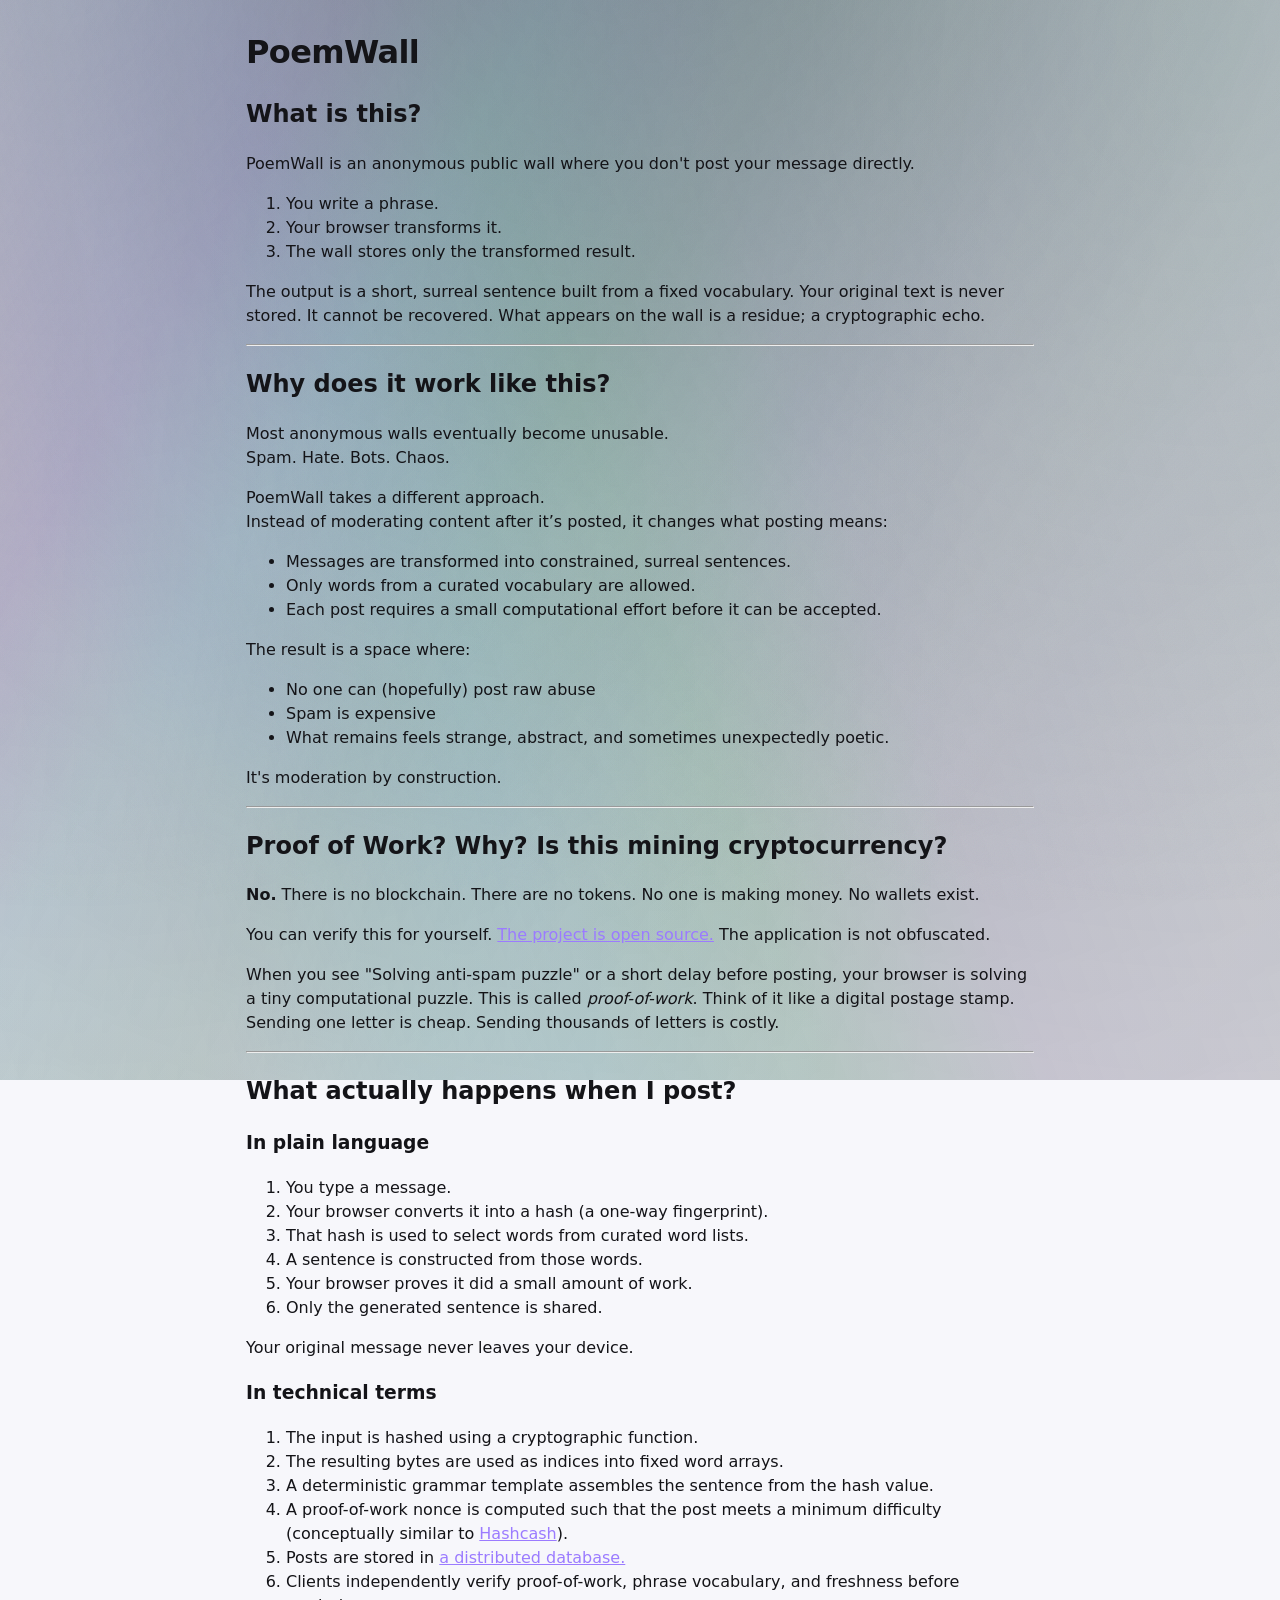
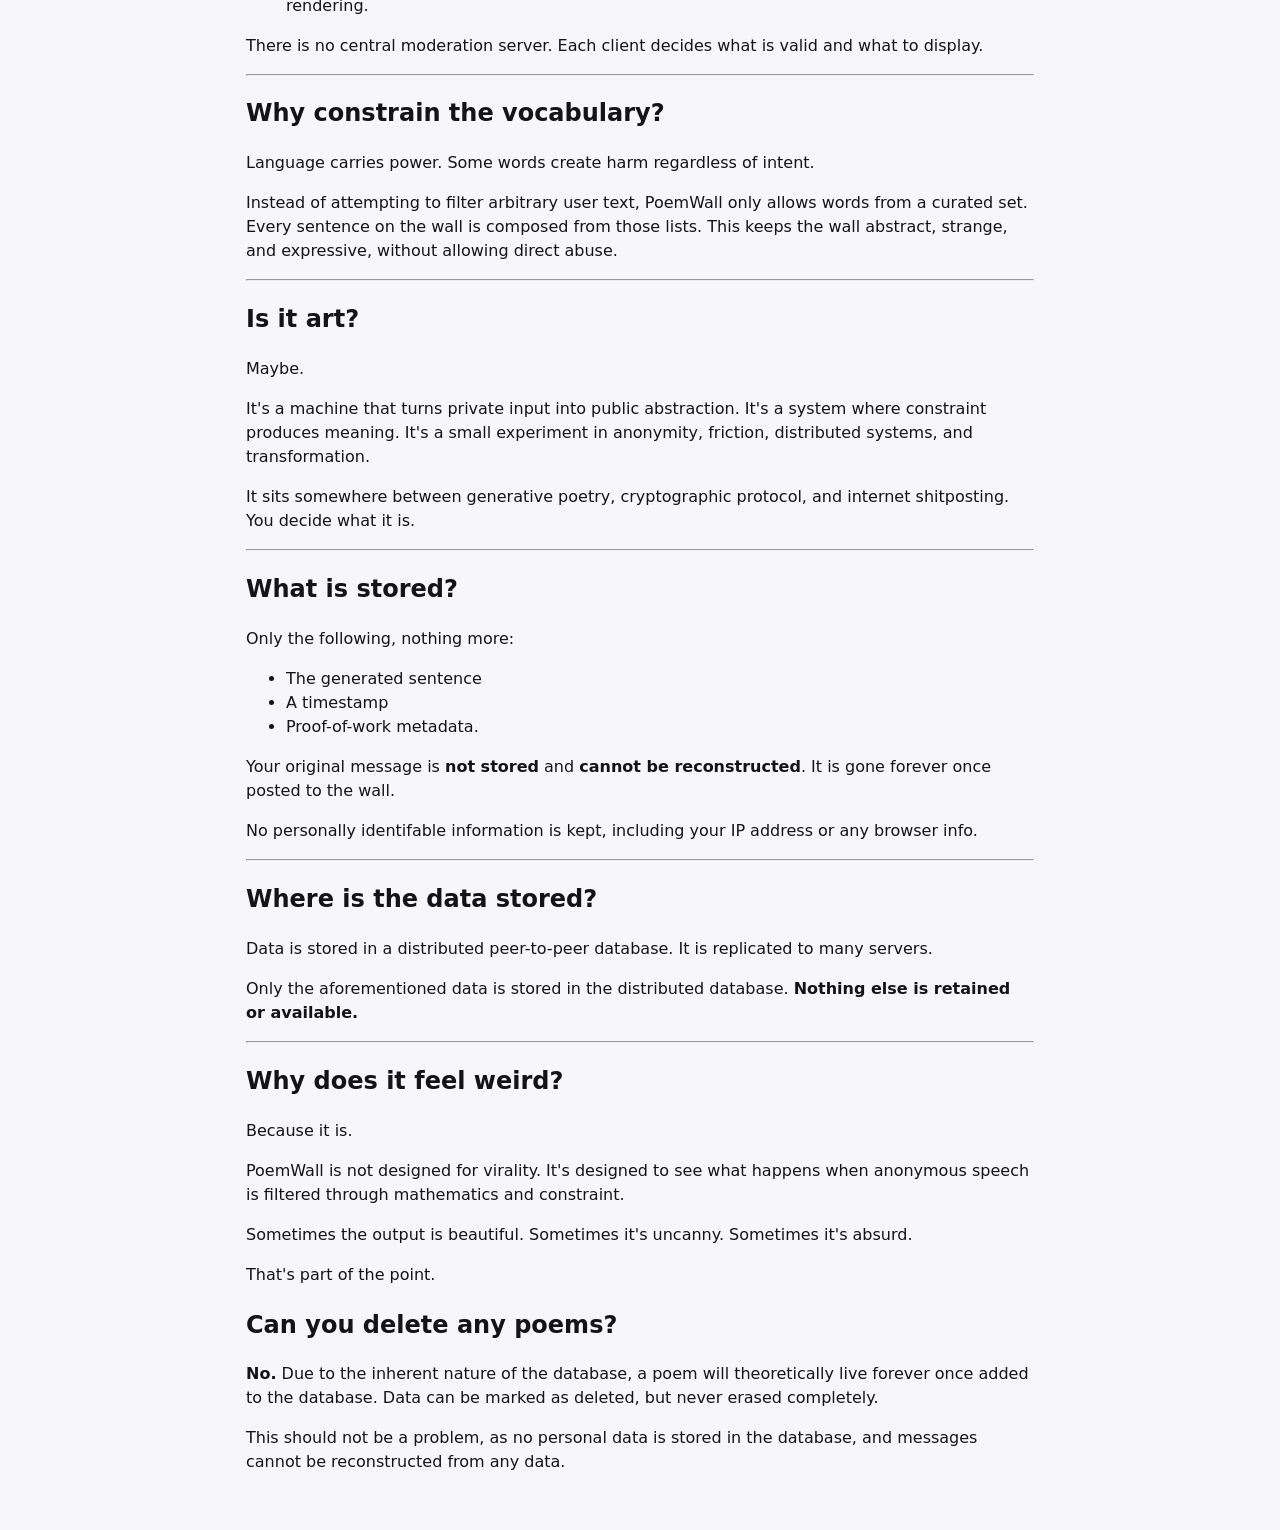
==== commit 3dc18c5c: "Add note about immutability of data Signed-off-by: Elizabeth Kiara Regina Ashford <elizabeth.jennife" ====
--- a/about.html
+++ b/about.html
@@ -181,7 +181,7 @@
          Data is stored in a distributed peer-to-peer database. It is replicated to many servers.
       </p>
       <p>
-        Only the aforementioned data is stored in the distributed database. <strong>Nothing else is retained or publicly available.</strong>
+        Only the aforementioned data is stored in the distributed database. <strong>Nothing else is retained or available.</strong>
       </p>
     </section>
 
@@ -200,6 +200,17 @@
       </p>
       <p>
         That's part of the point.
+      </p>
+    </section>
+
+    <section aria-labelledby="can-you-delete-content">
+      <h2>Can you delete any poems?</h2>
+      <p>
+        <strong>No.</strong> Due to the inherent nature of the database, a poem will theoretically live forever once added to the database.
+        Data can be marked as deleted, but never erased completely.
+      </p>
+      <p>
+        This should not be a problem, as no personal data is stored in the database, and messages cannot be reconstructed from any data.
       </p>
     </section>
   </main>
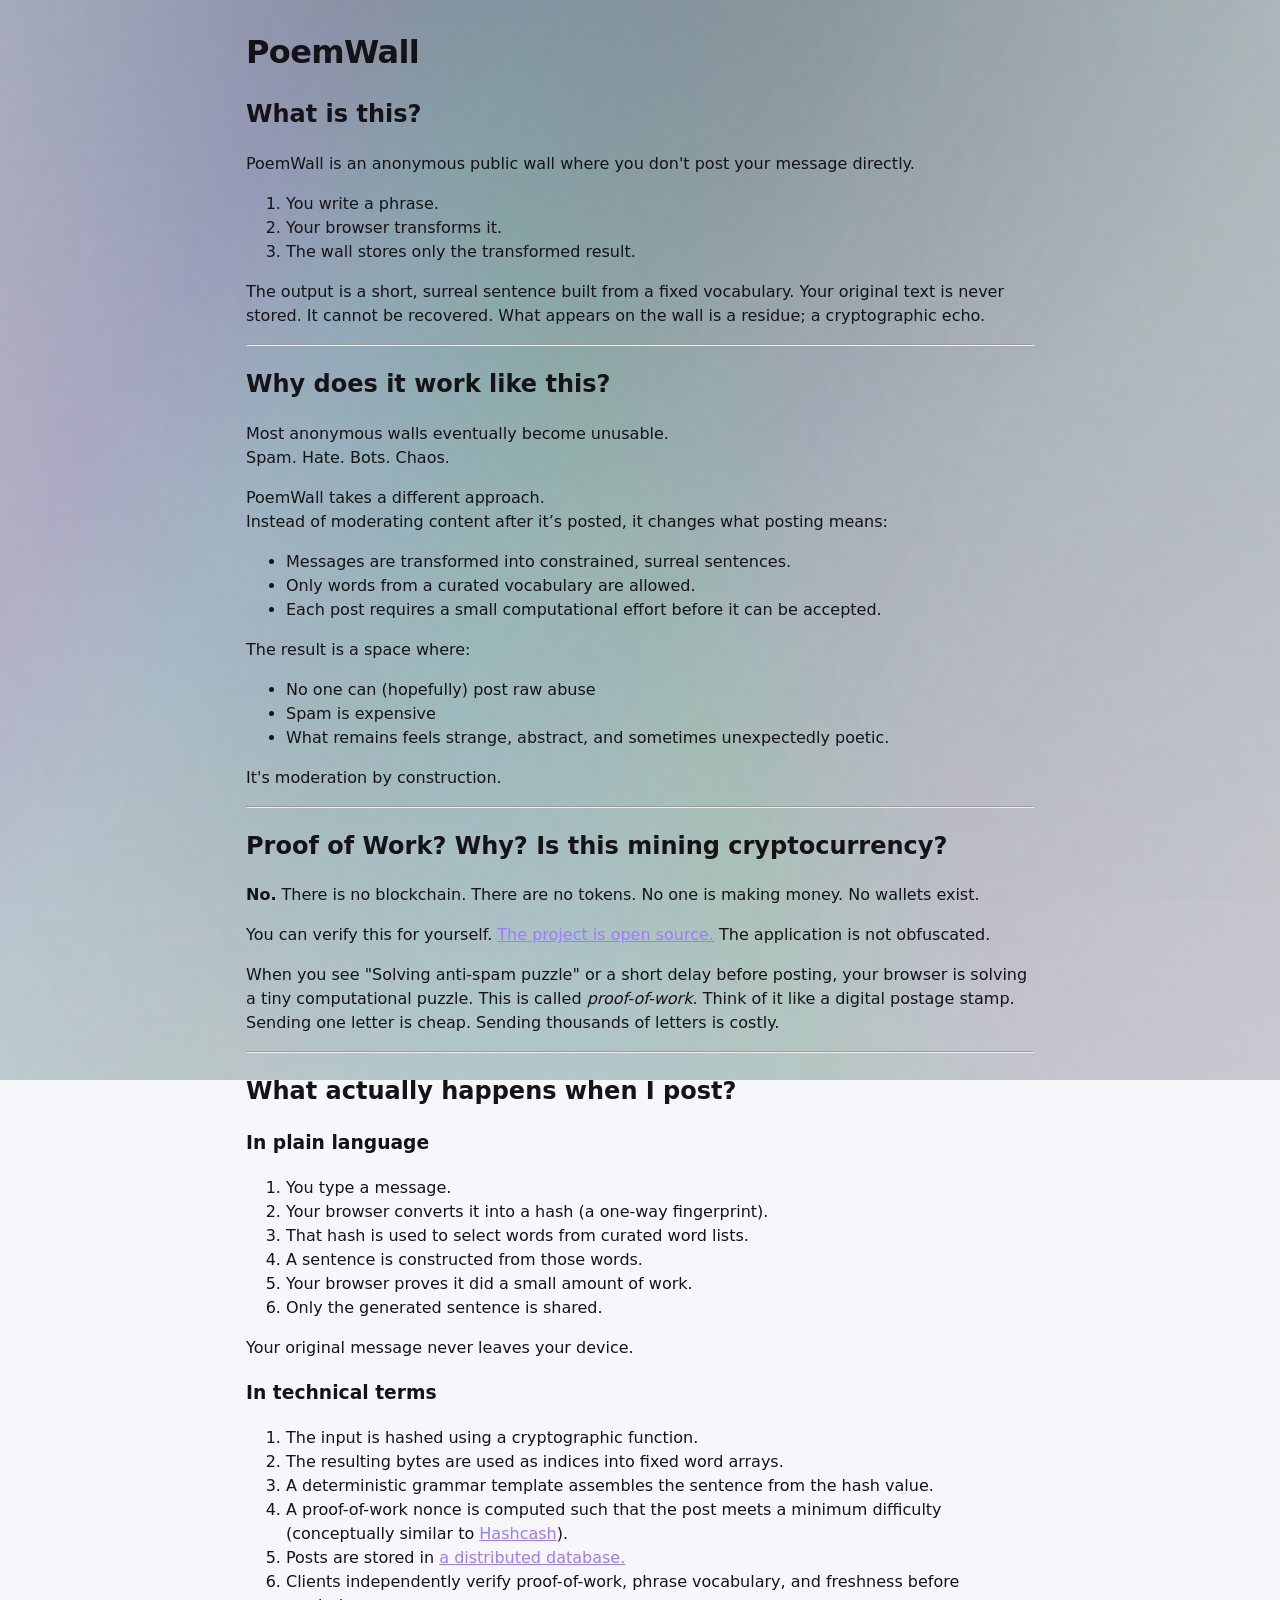
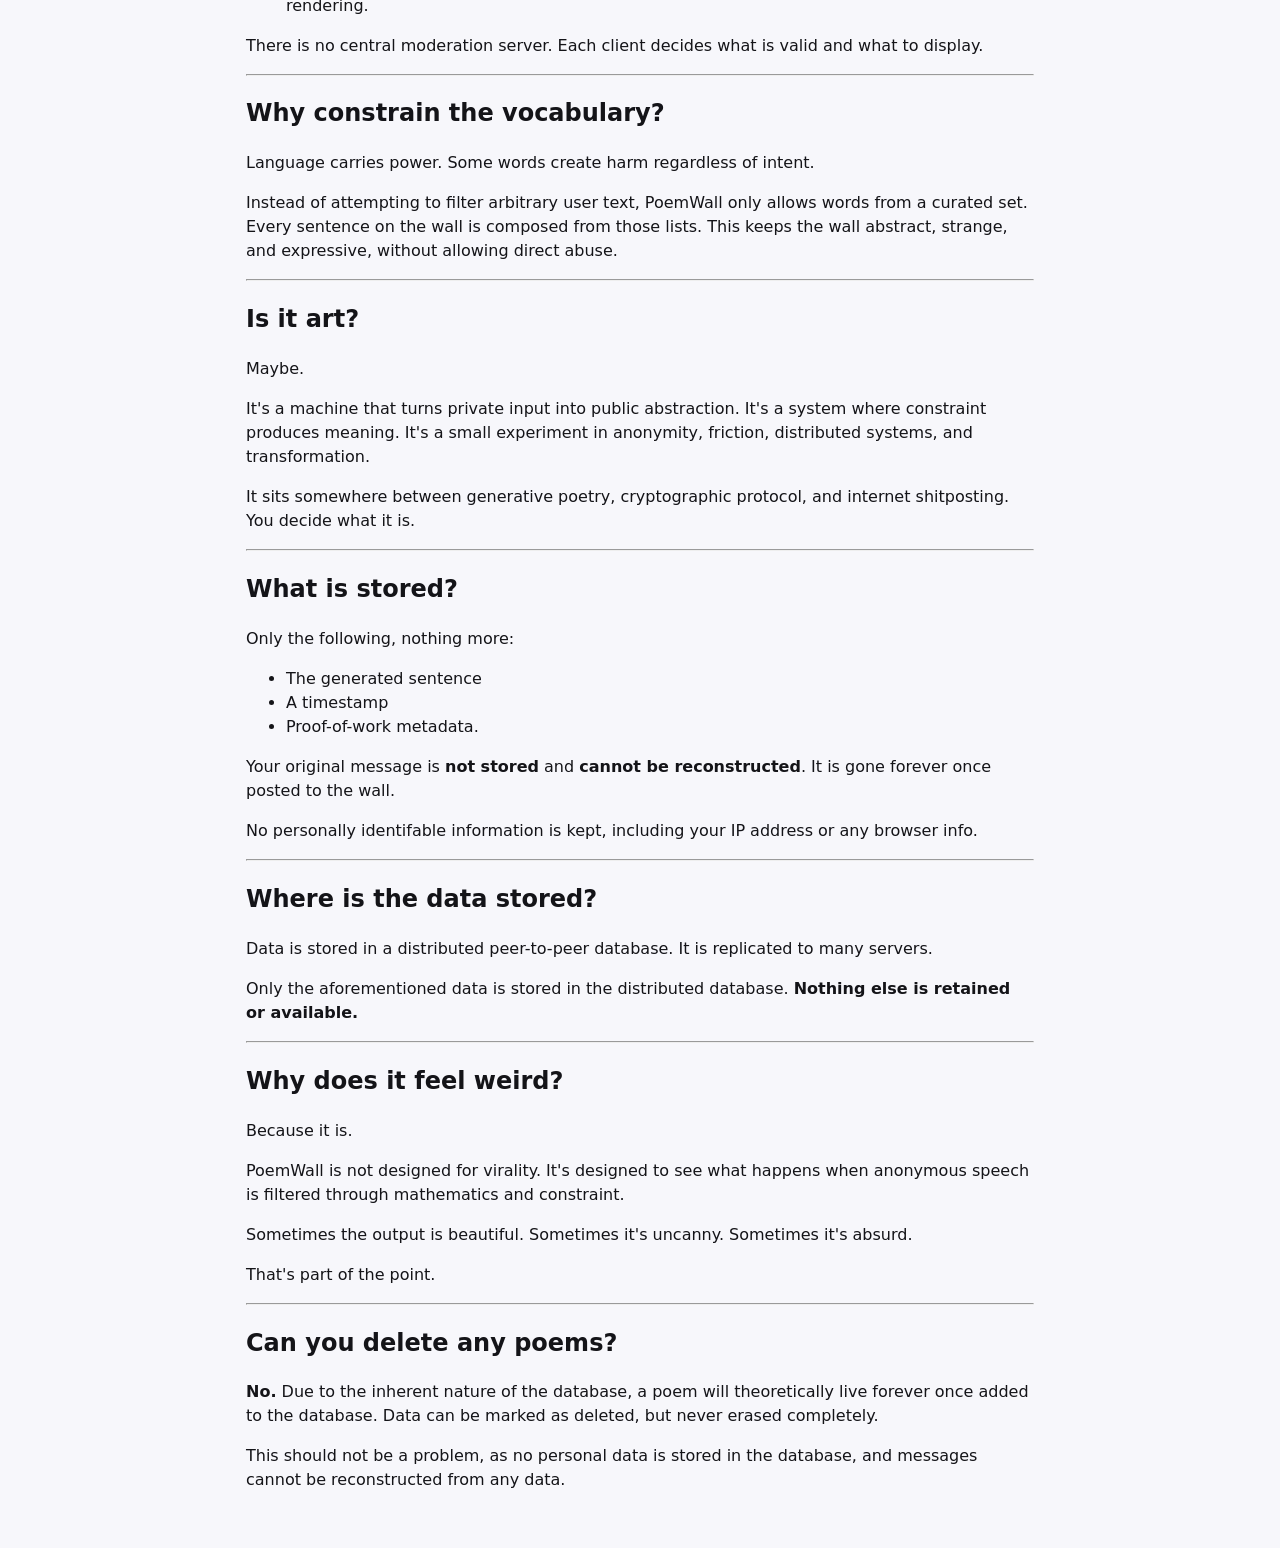
==== commit 18a9d259: "Add missing hr Signed-off-by: Elizabeth Kiara Regina Ashford <elizabeth.jennifer.myers@gmail.com>" ====
--- a/about.html
+++ b/about.html
@@ -203,6 +203,8 @@
       </p>
     </section>
 
+    <hr />
+
     <section aria-labelledby="can-you-delete-content">
       <h2>Can you delete any poems?</h2>
       <p>
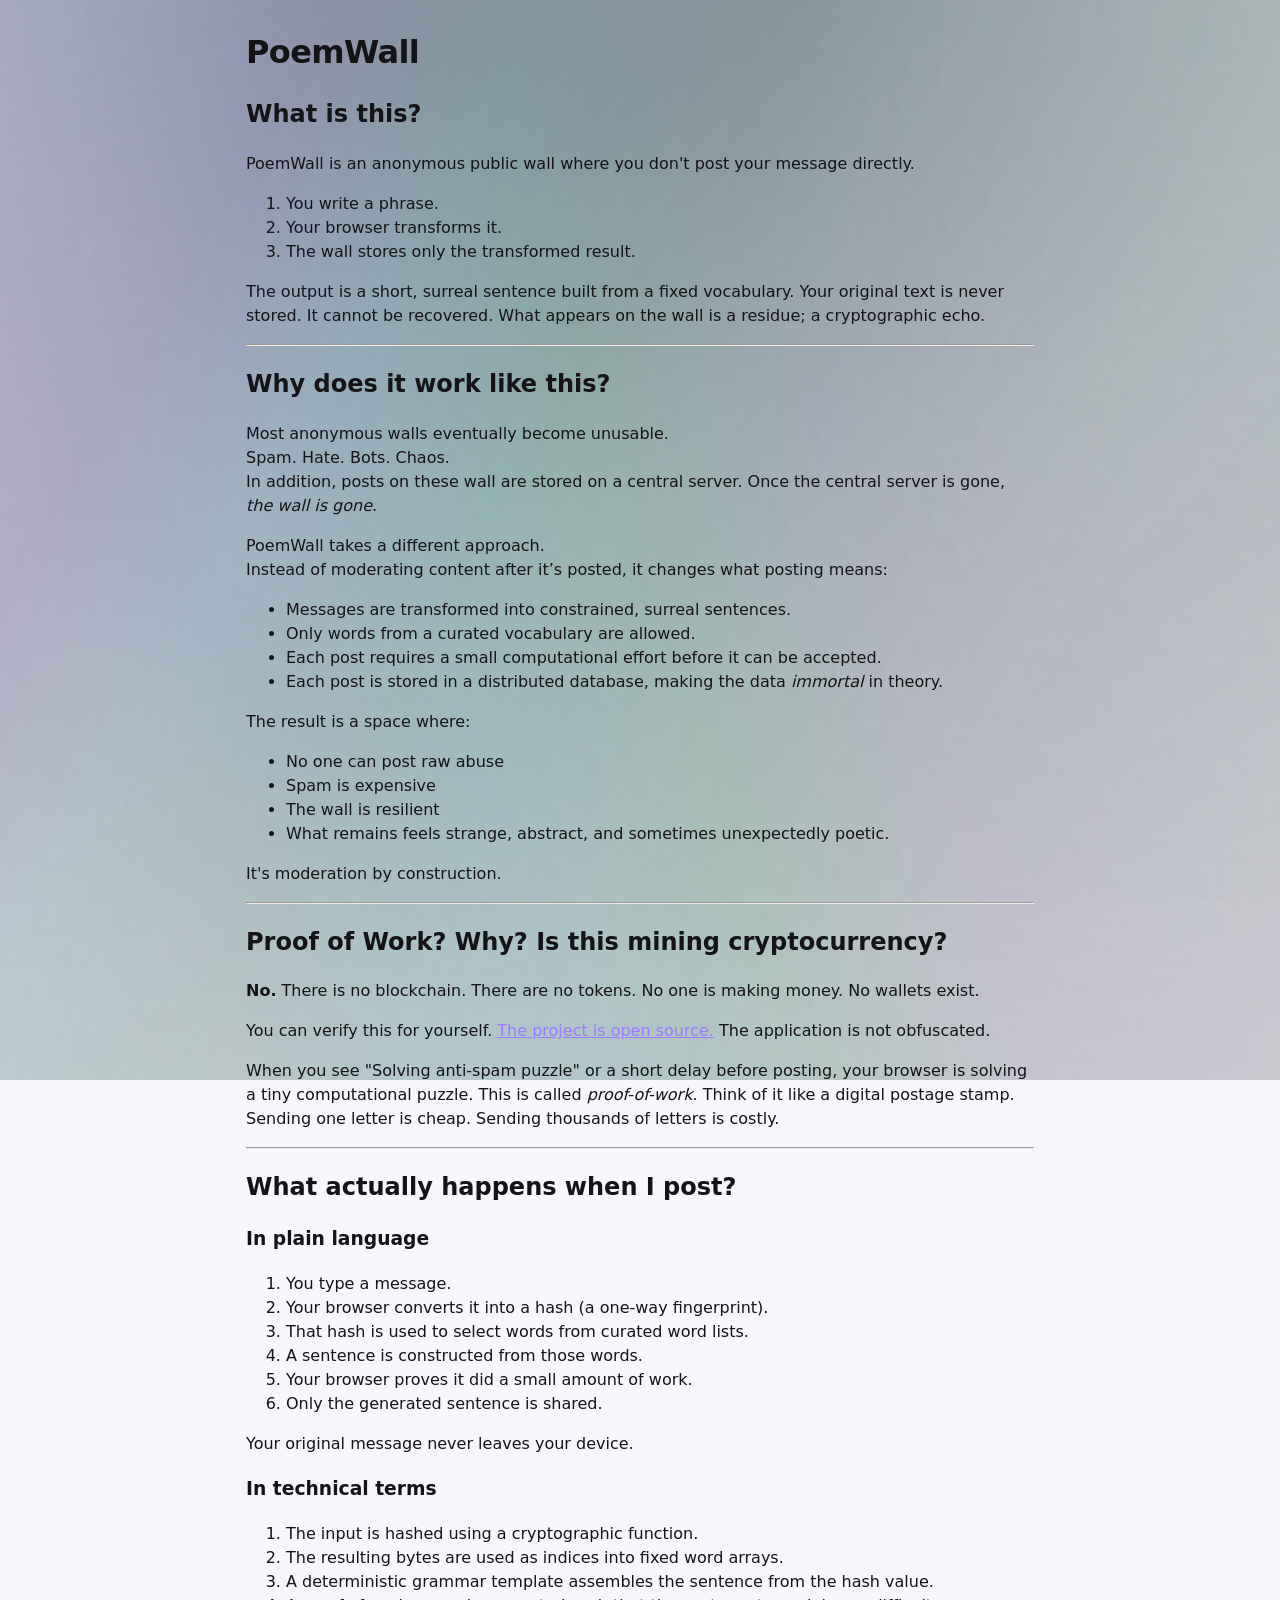
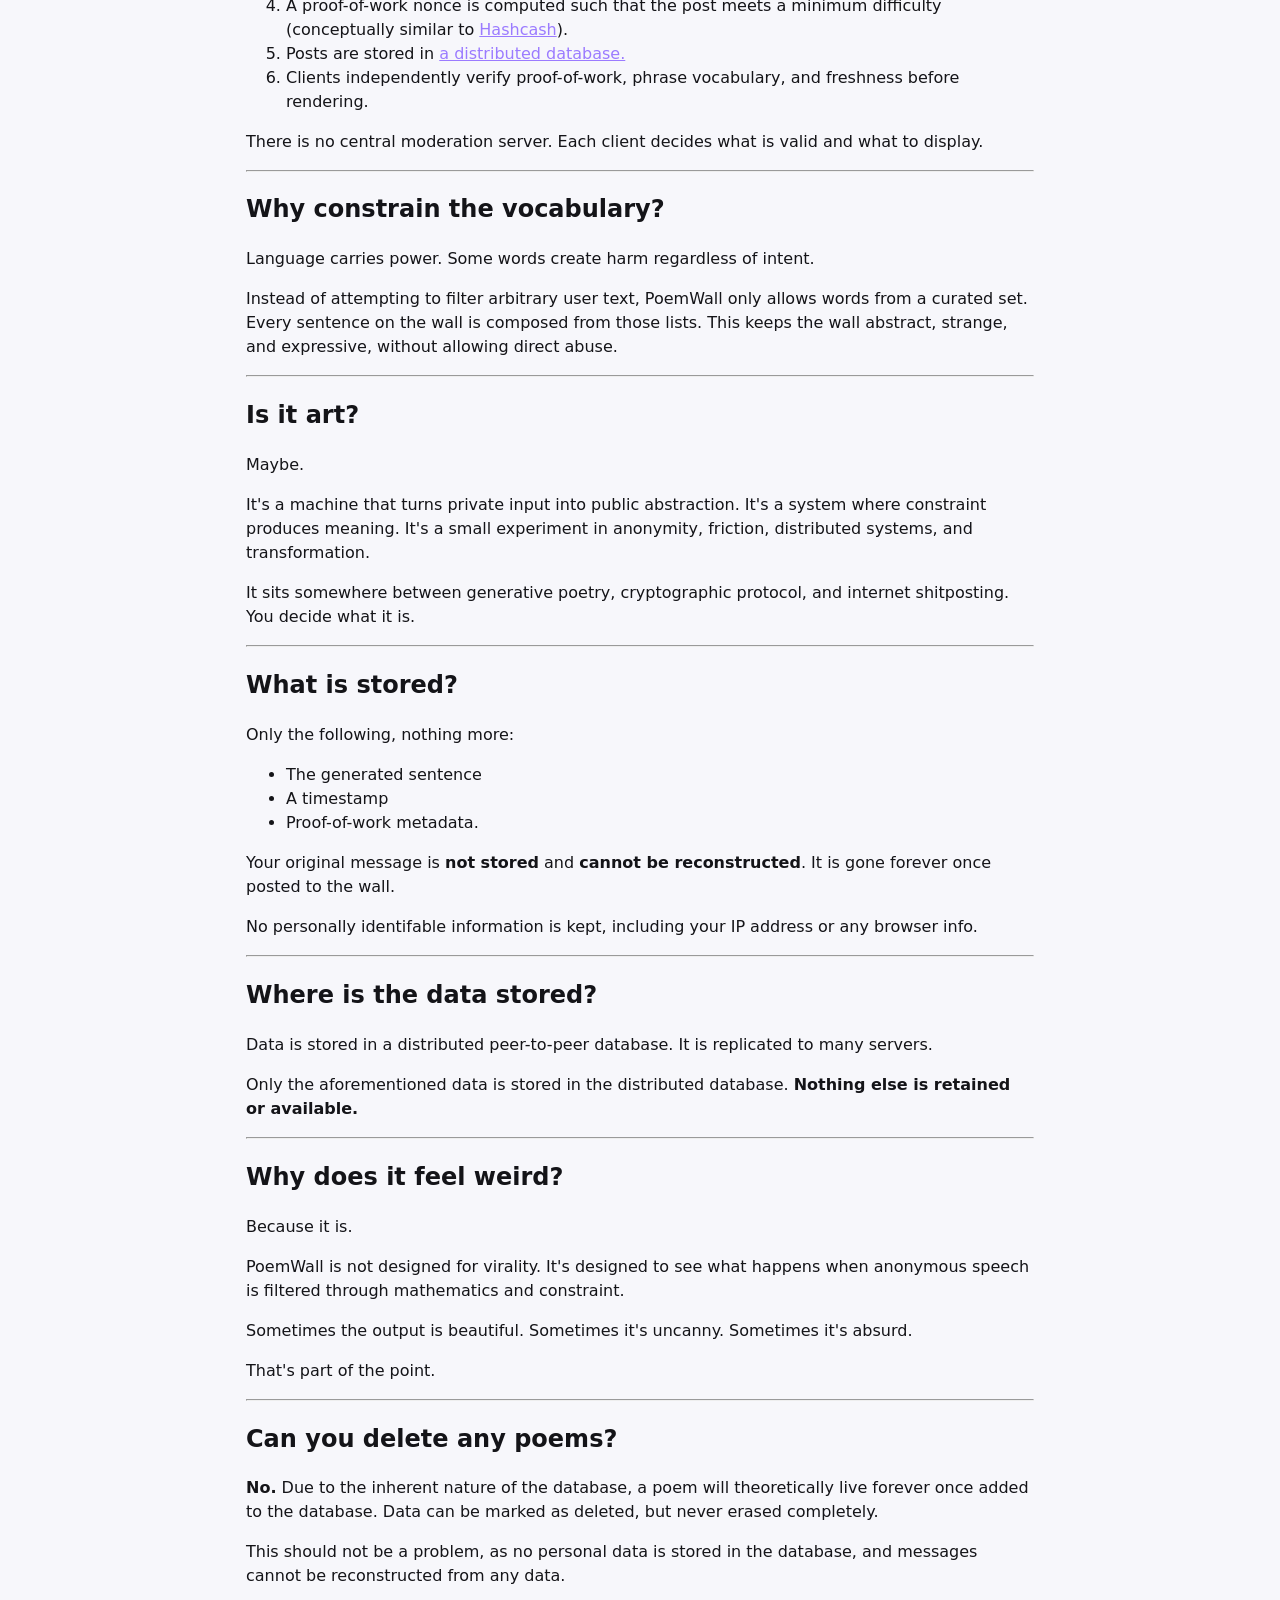
==== commit 1efeefb5: "Also note that the wall is on a distributed database. Signed-off-by: Elizabeth Kiara Regina Ashford " ====
--- a/about.html
+++ b/about.html
@@ -43,23 +43,33 @@
     <section aria-labelledby="why-does-it-work-like-this">
       <h2>Why does it work like this?</h2>
       <p>
-        Most anonymous walls eventually become unusable. <br />
+        Most anonymous walls eventually become unusable.
+
+        <br />
+
         Spam. Hate. Bots. Chaos.
-      </p>
-      <p>
-        PoemWall takes a different approach. <br />
+
+        <br />
+        In addition, posts on these wall are stored on a central server. Once the central server is gone, <em>the wall is gone</em>.
+      </p>
+      <p>
+        PoemWall takes a different approach.
+
+        <br />
 
         Instead of moderating content after it’s posted, it changes what posting means:
         <ul>
           <li>Messages are transformed into constrained, surreal sentences.</li>
           <li>Only words from a curated vocabulary are allowed.</li>
           <li>Each post requires a small computational effort before it can be accepted.</li>
+          <li>Each post is stored in a distributed database, making the data <em>immortal</em> in theory.</li>
         </ul>
 
         The result is a space where:
         <ul>
-          <li>No one can (hopefully) post raw abuse</li>
+          <li>No one can post raw abuse</li>
           <li>Spam is expensive</li>
+          <li>The wall is resilient</li>
           <li>What remains feels strange, abstract, and sometimes unexpectedly poetic.</li>
         </ul>
 
